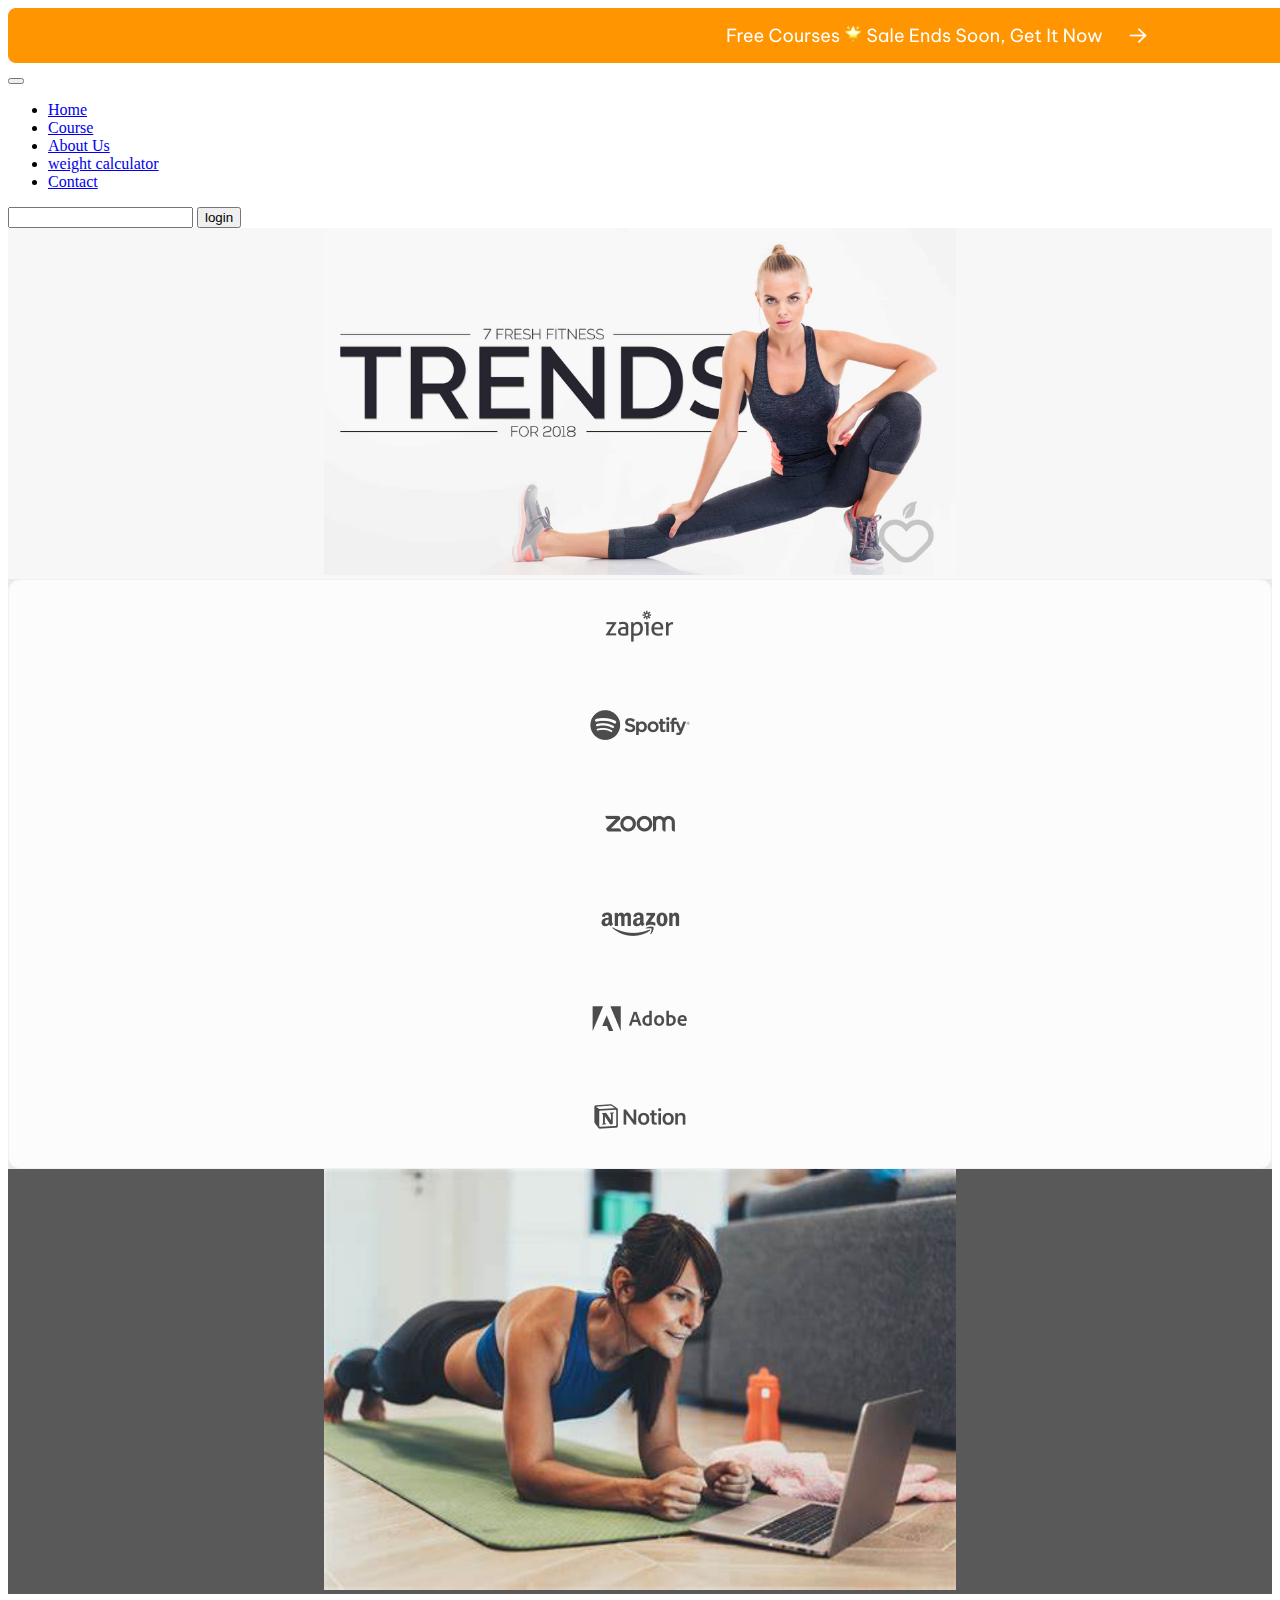
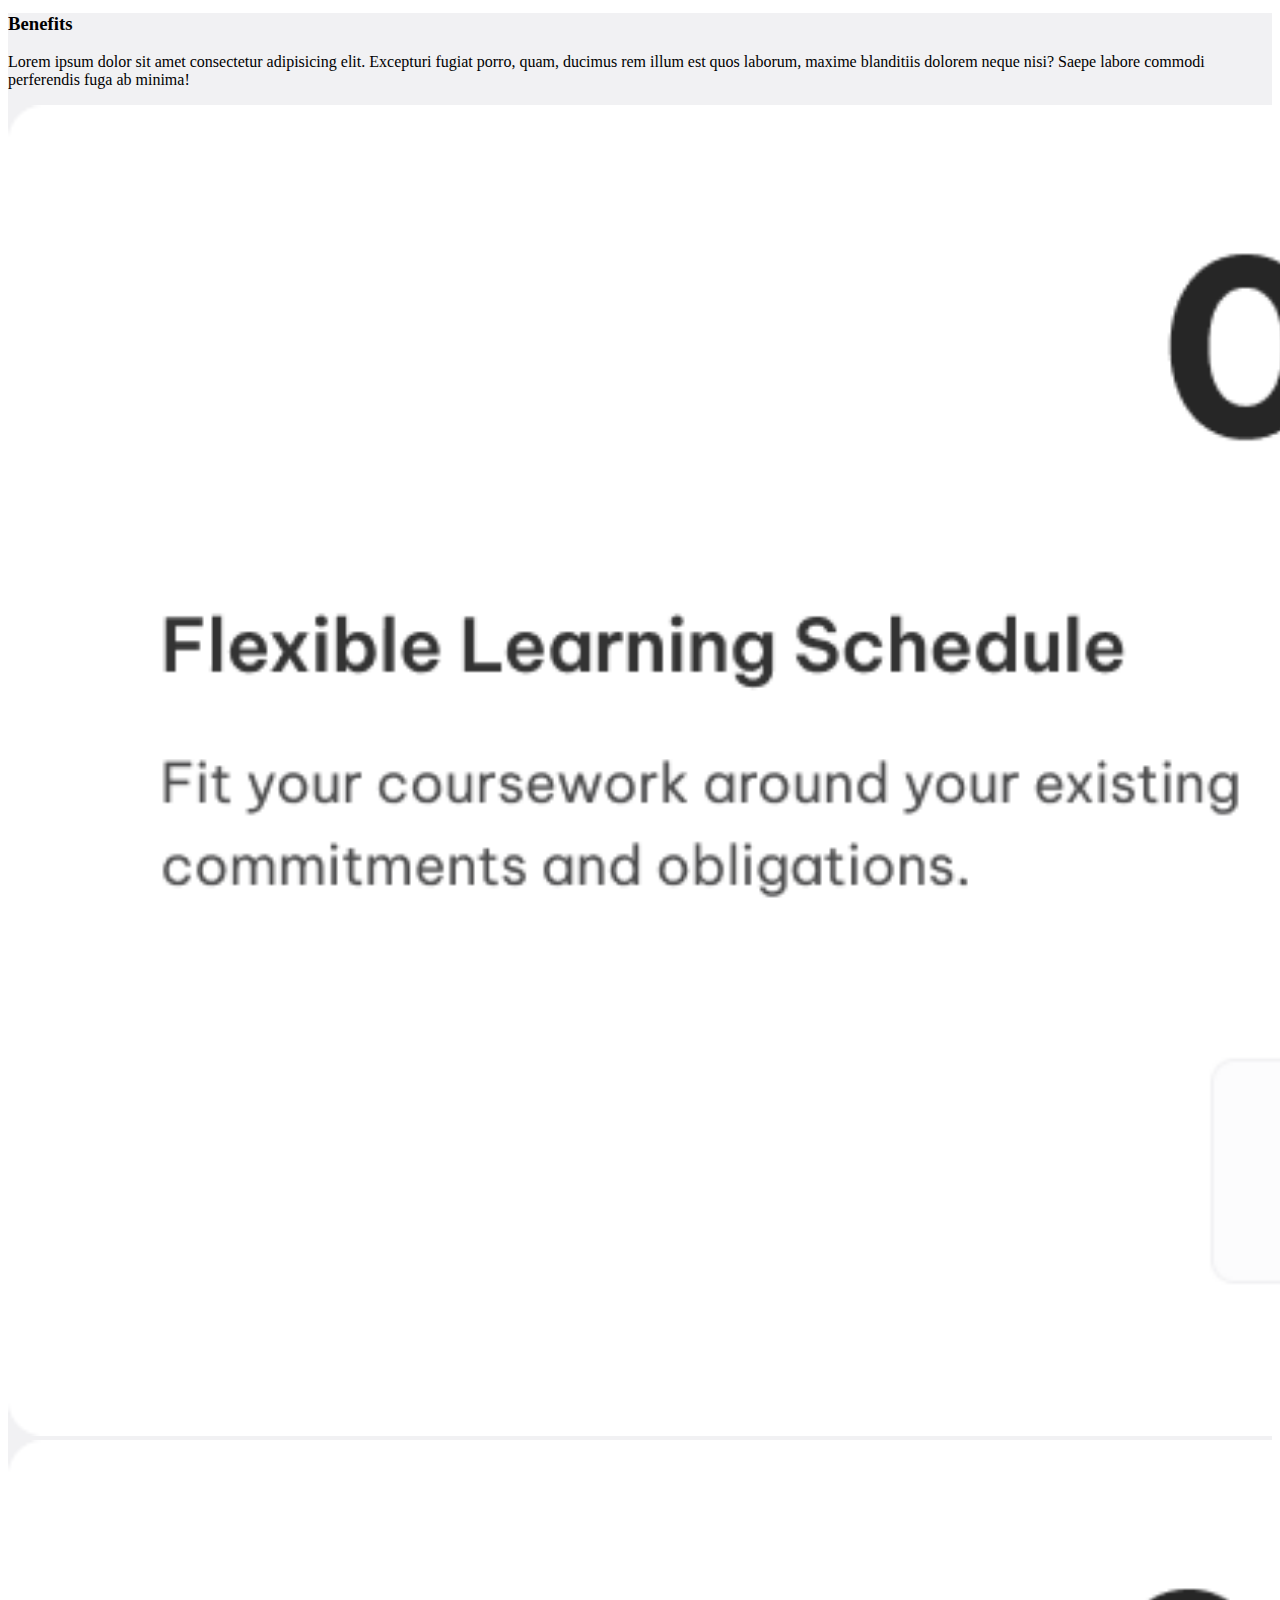
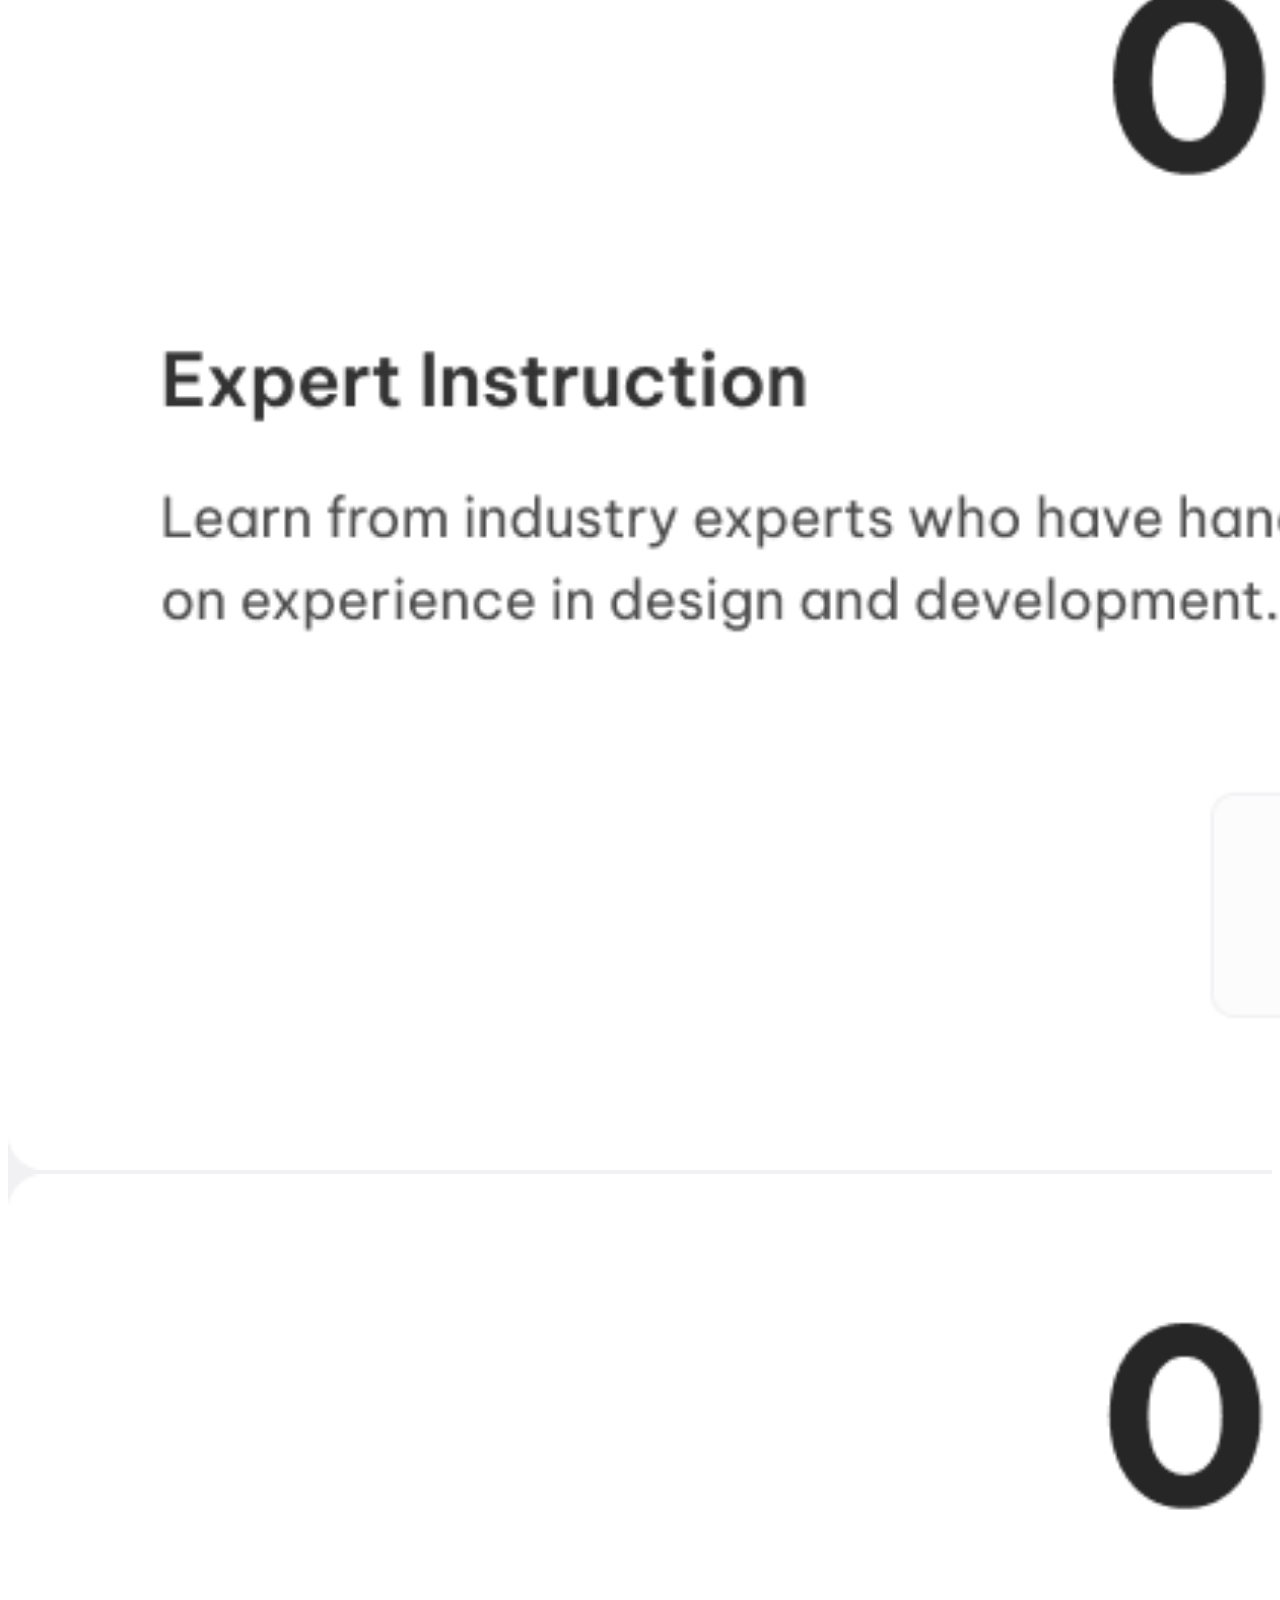
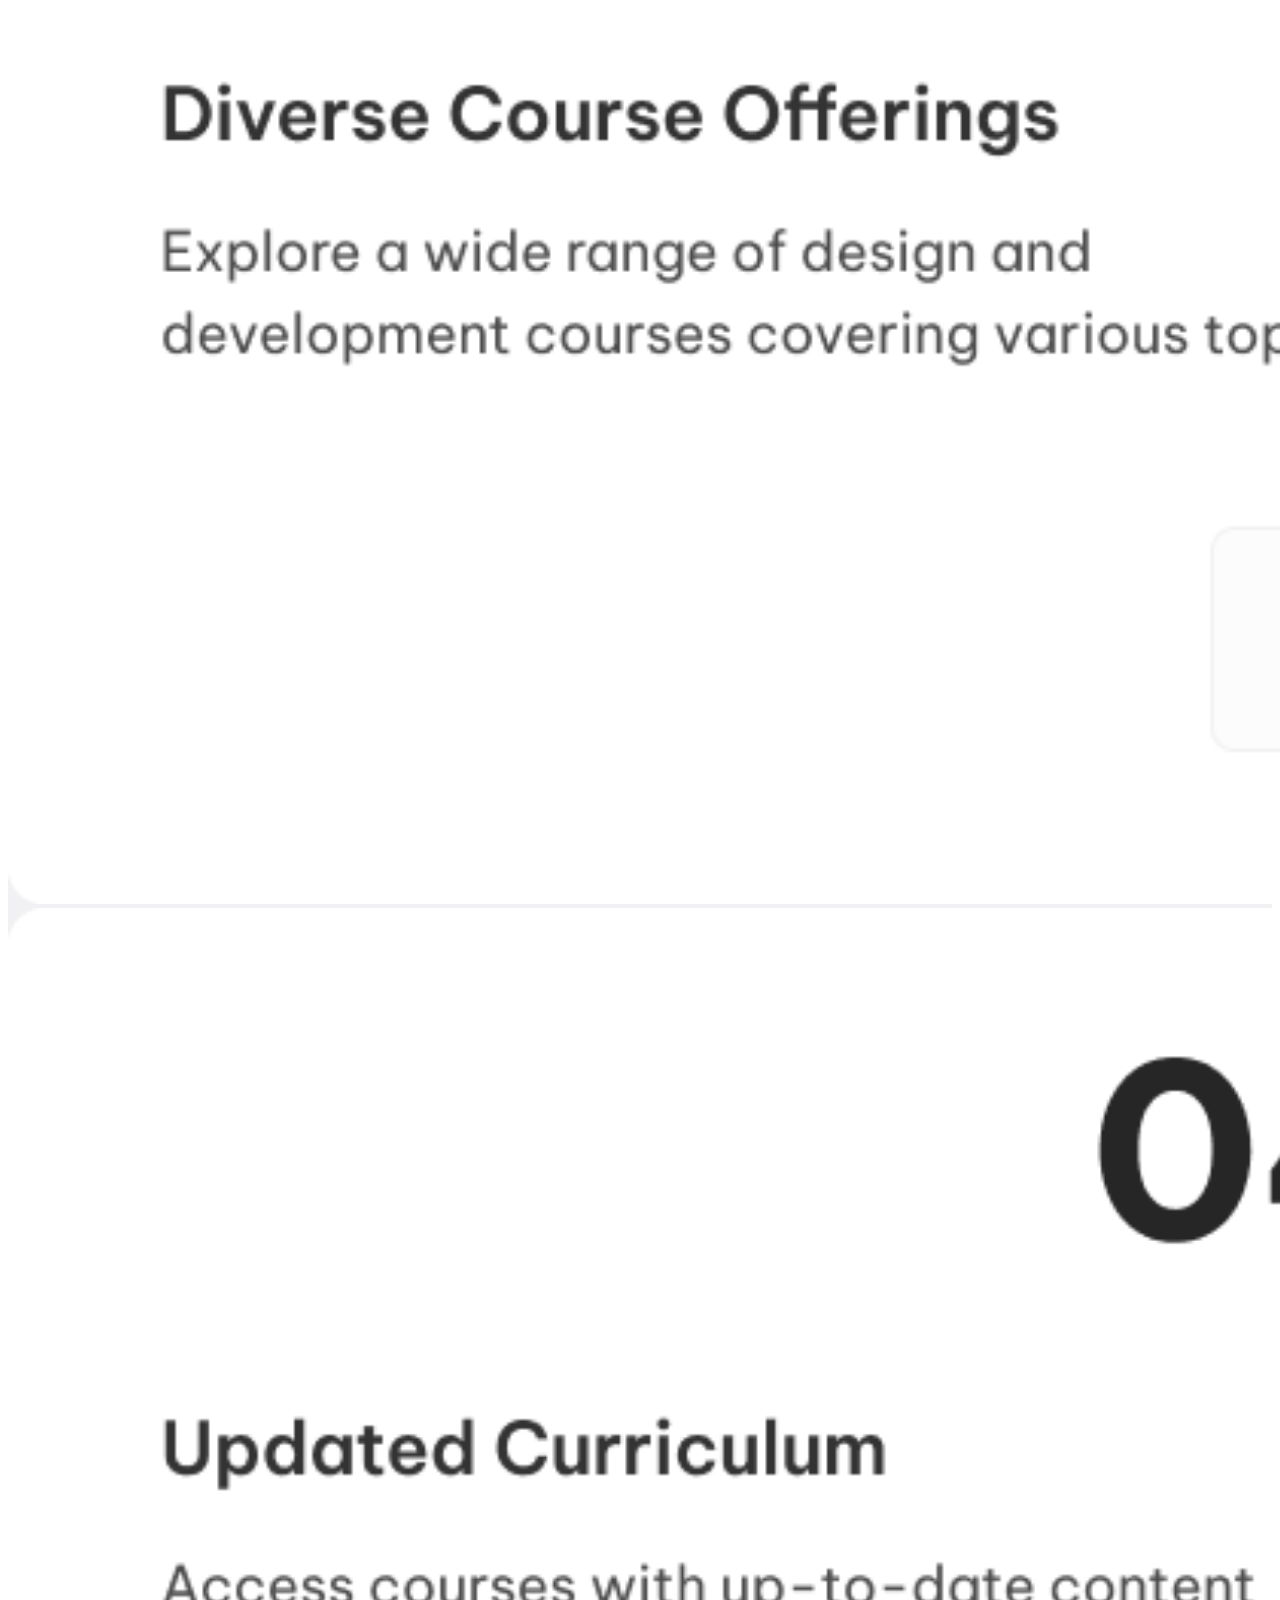
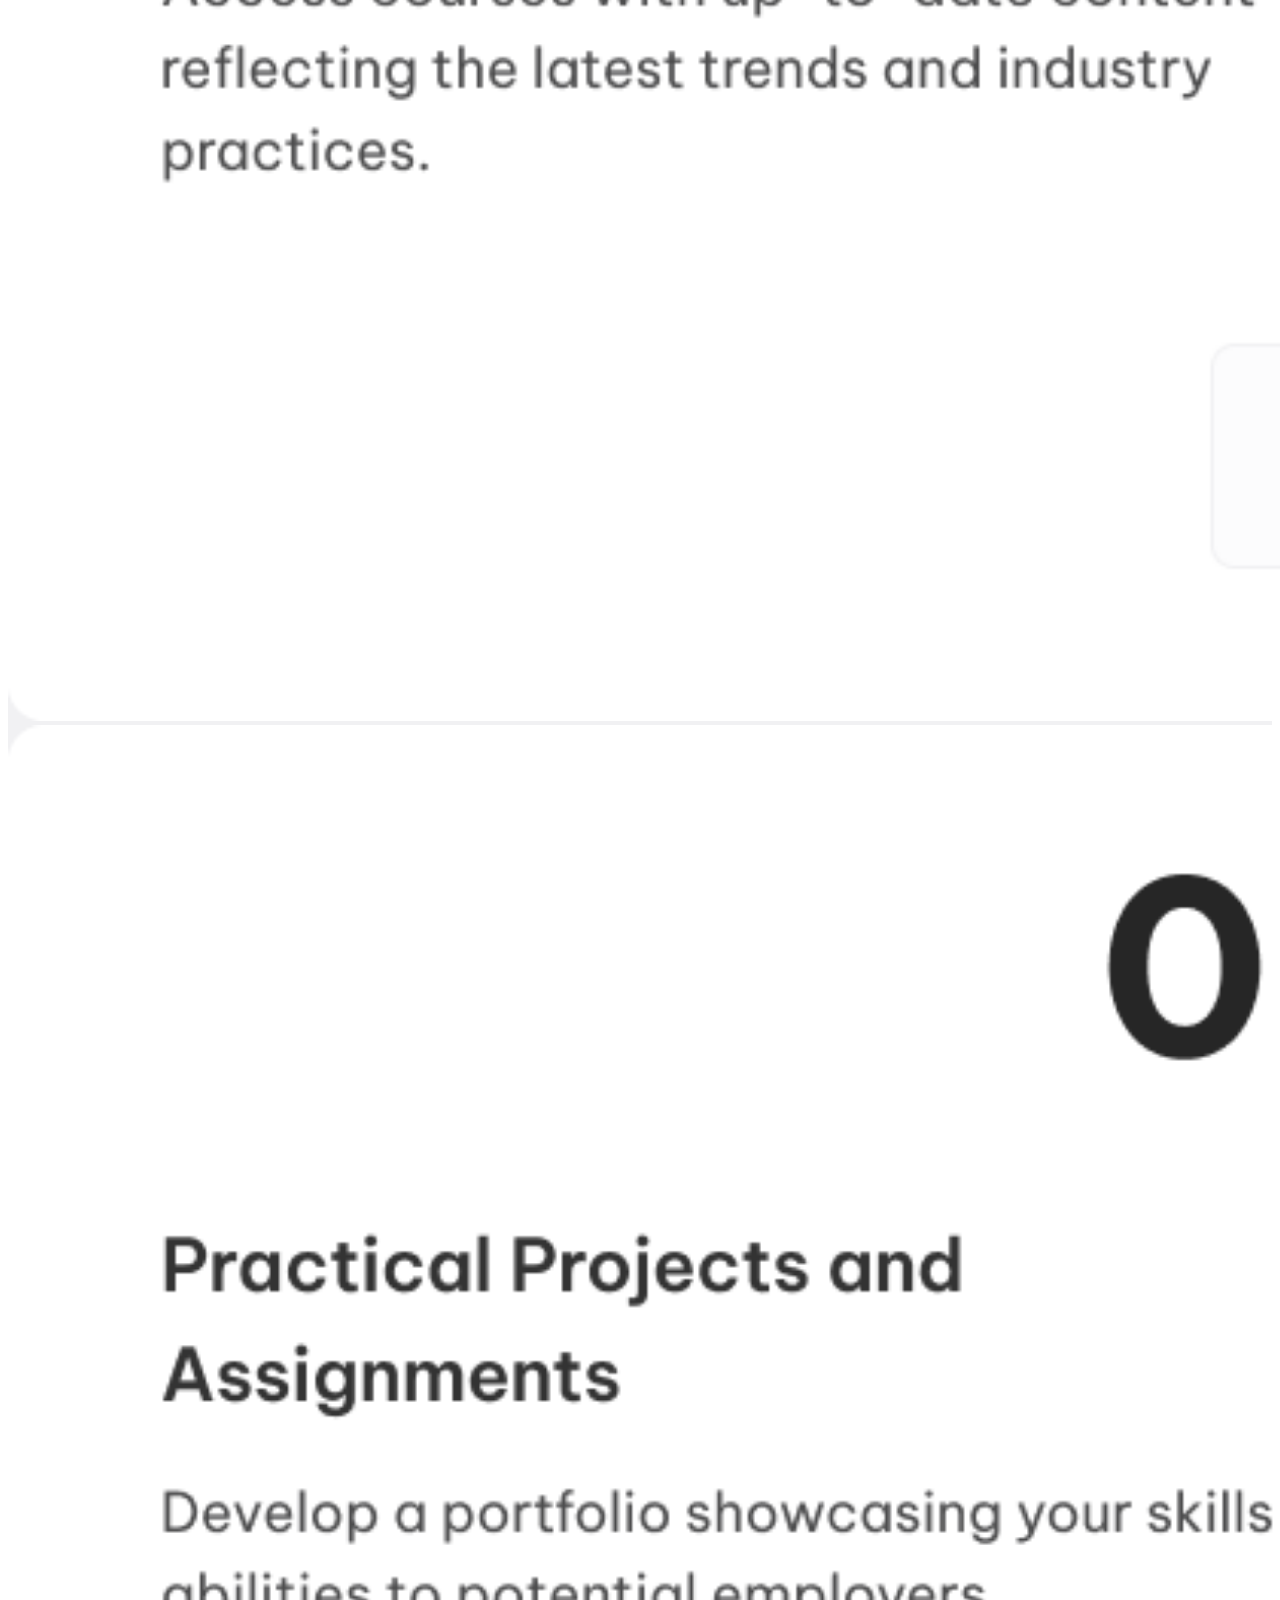
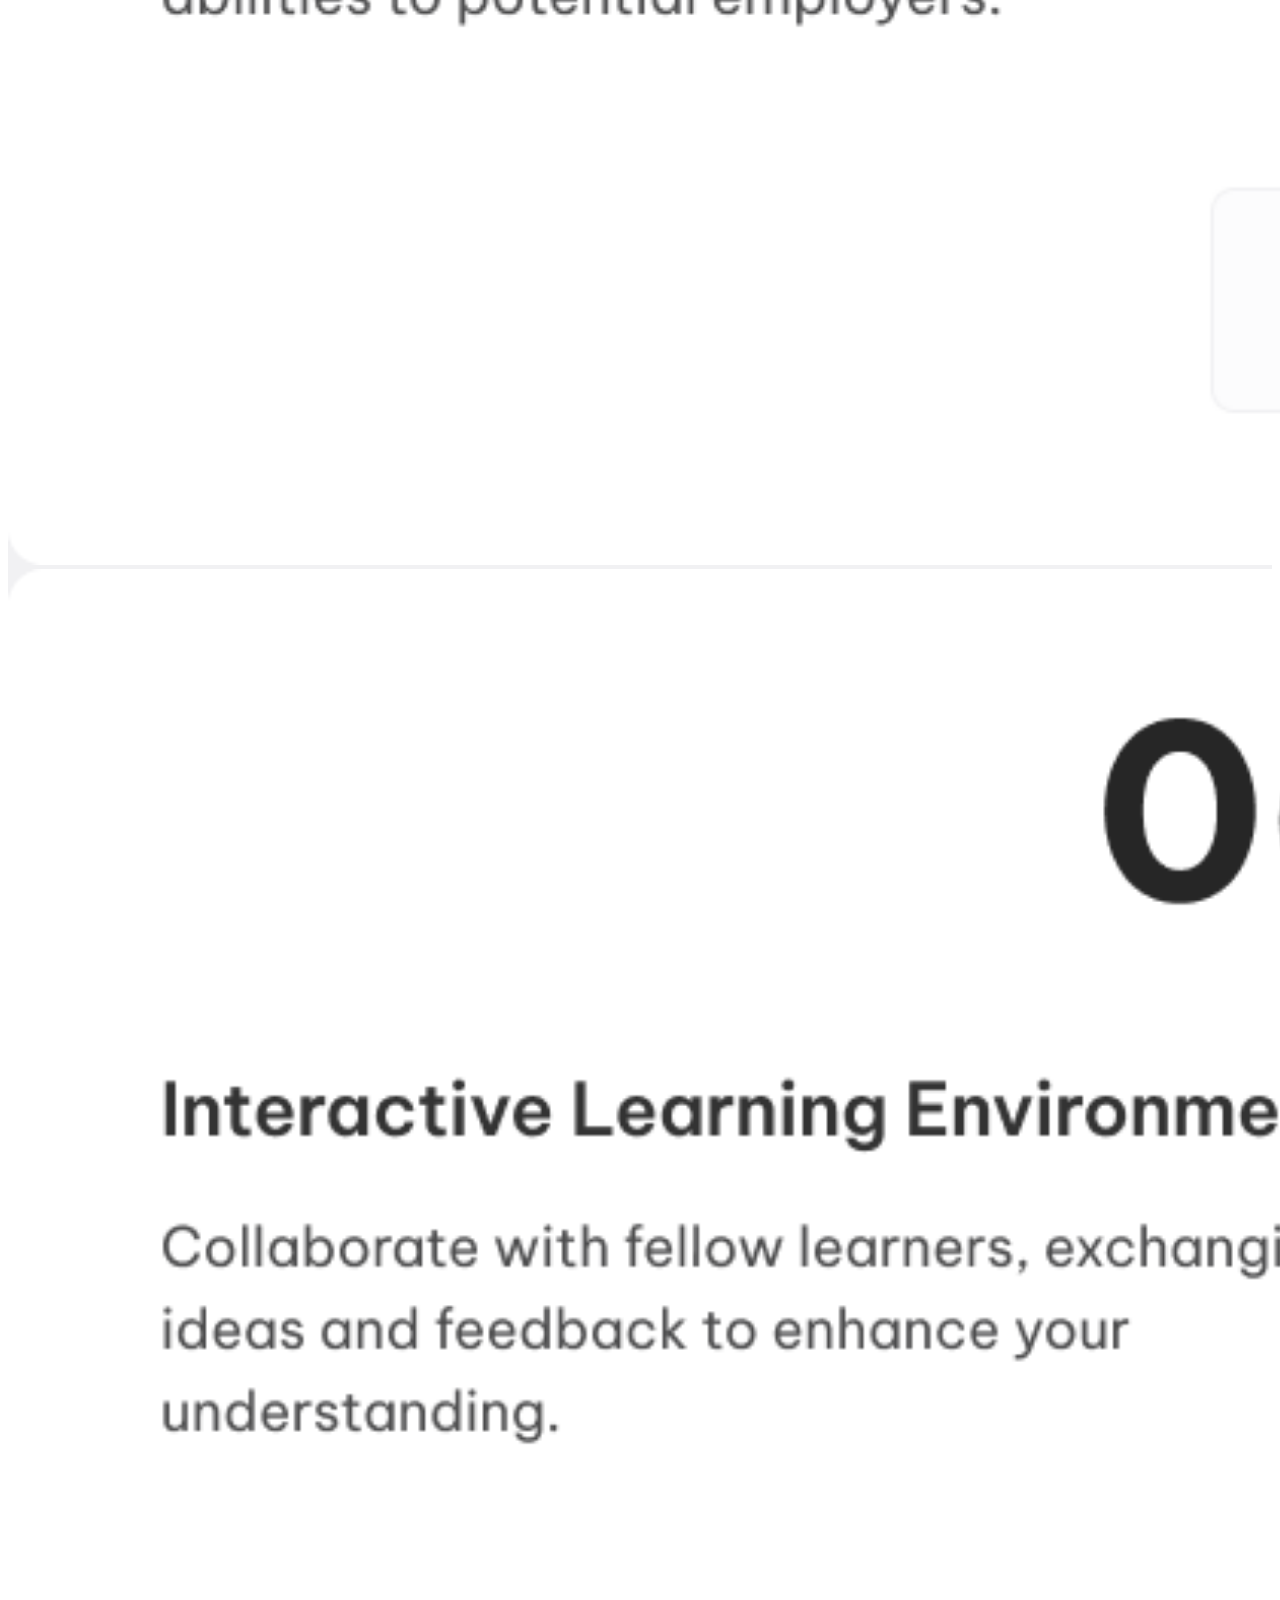
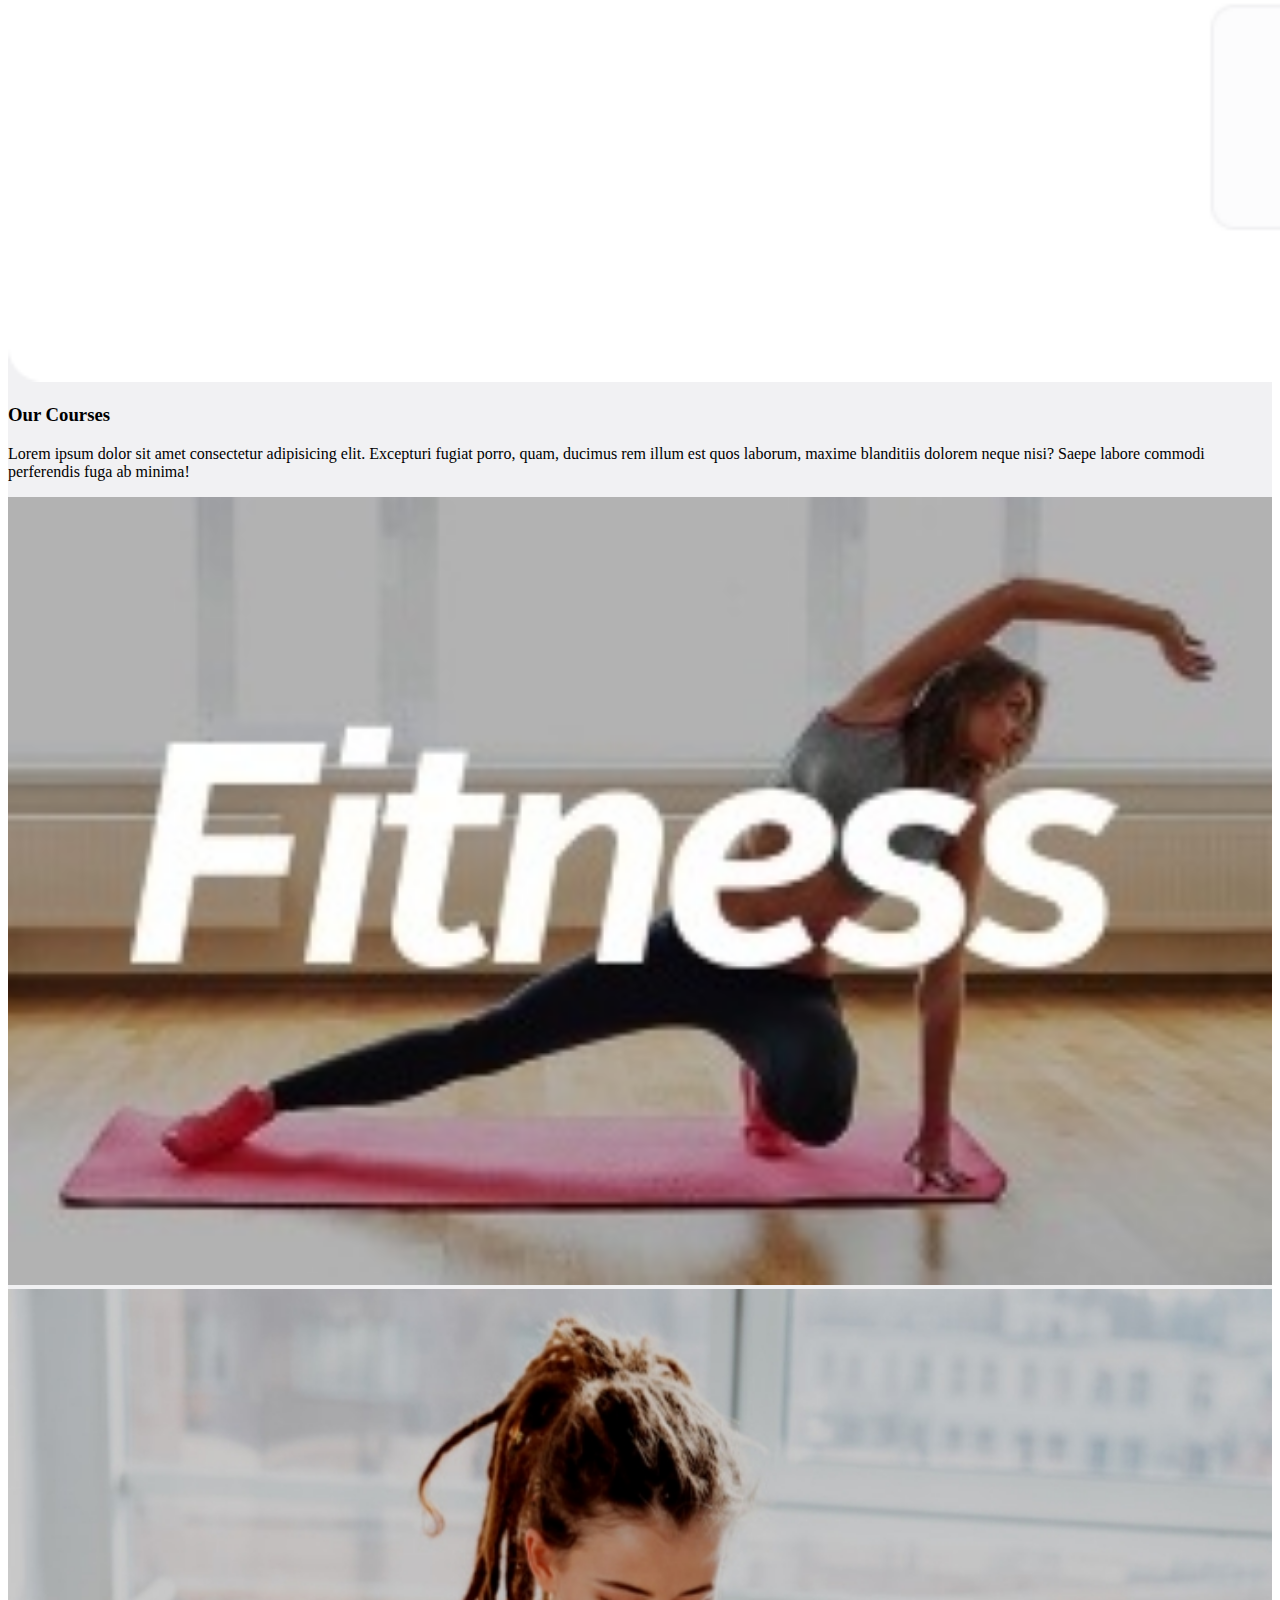
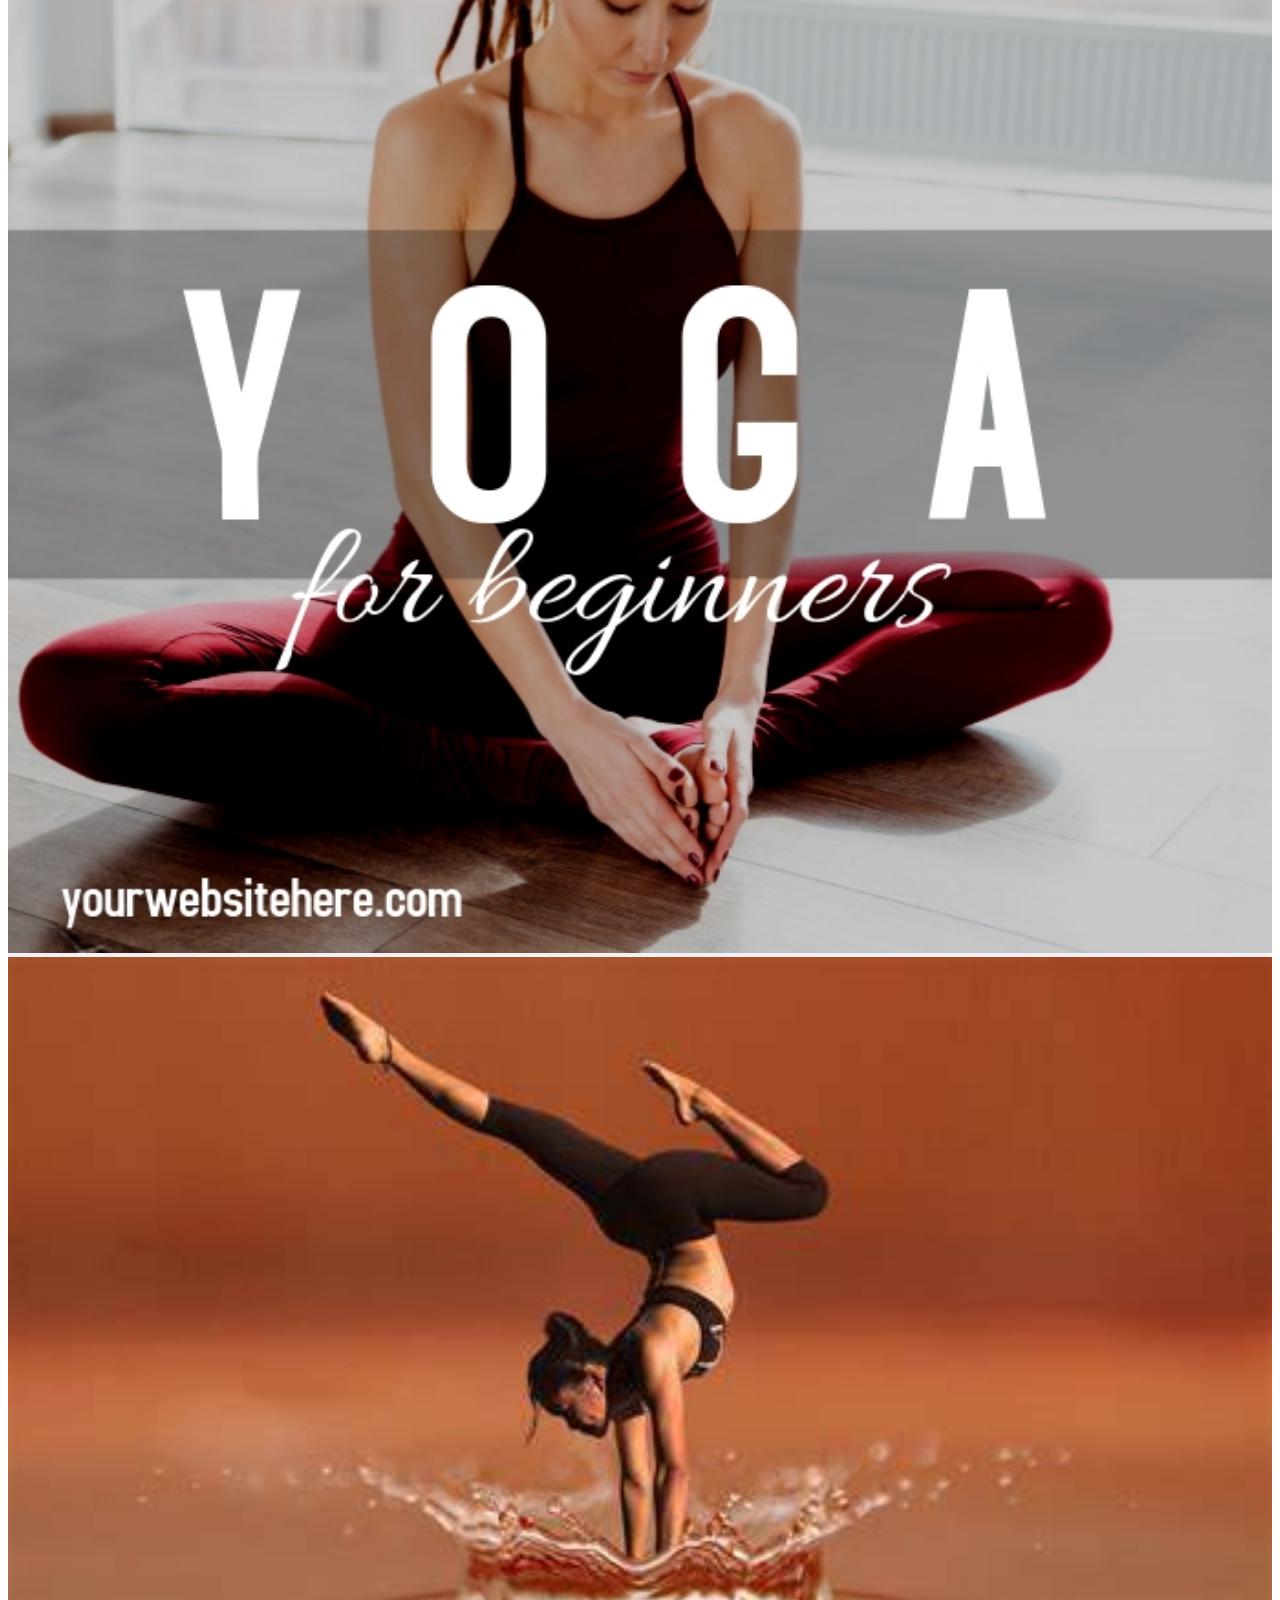
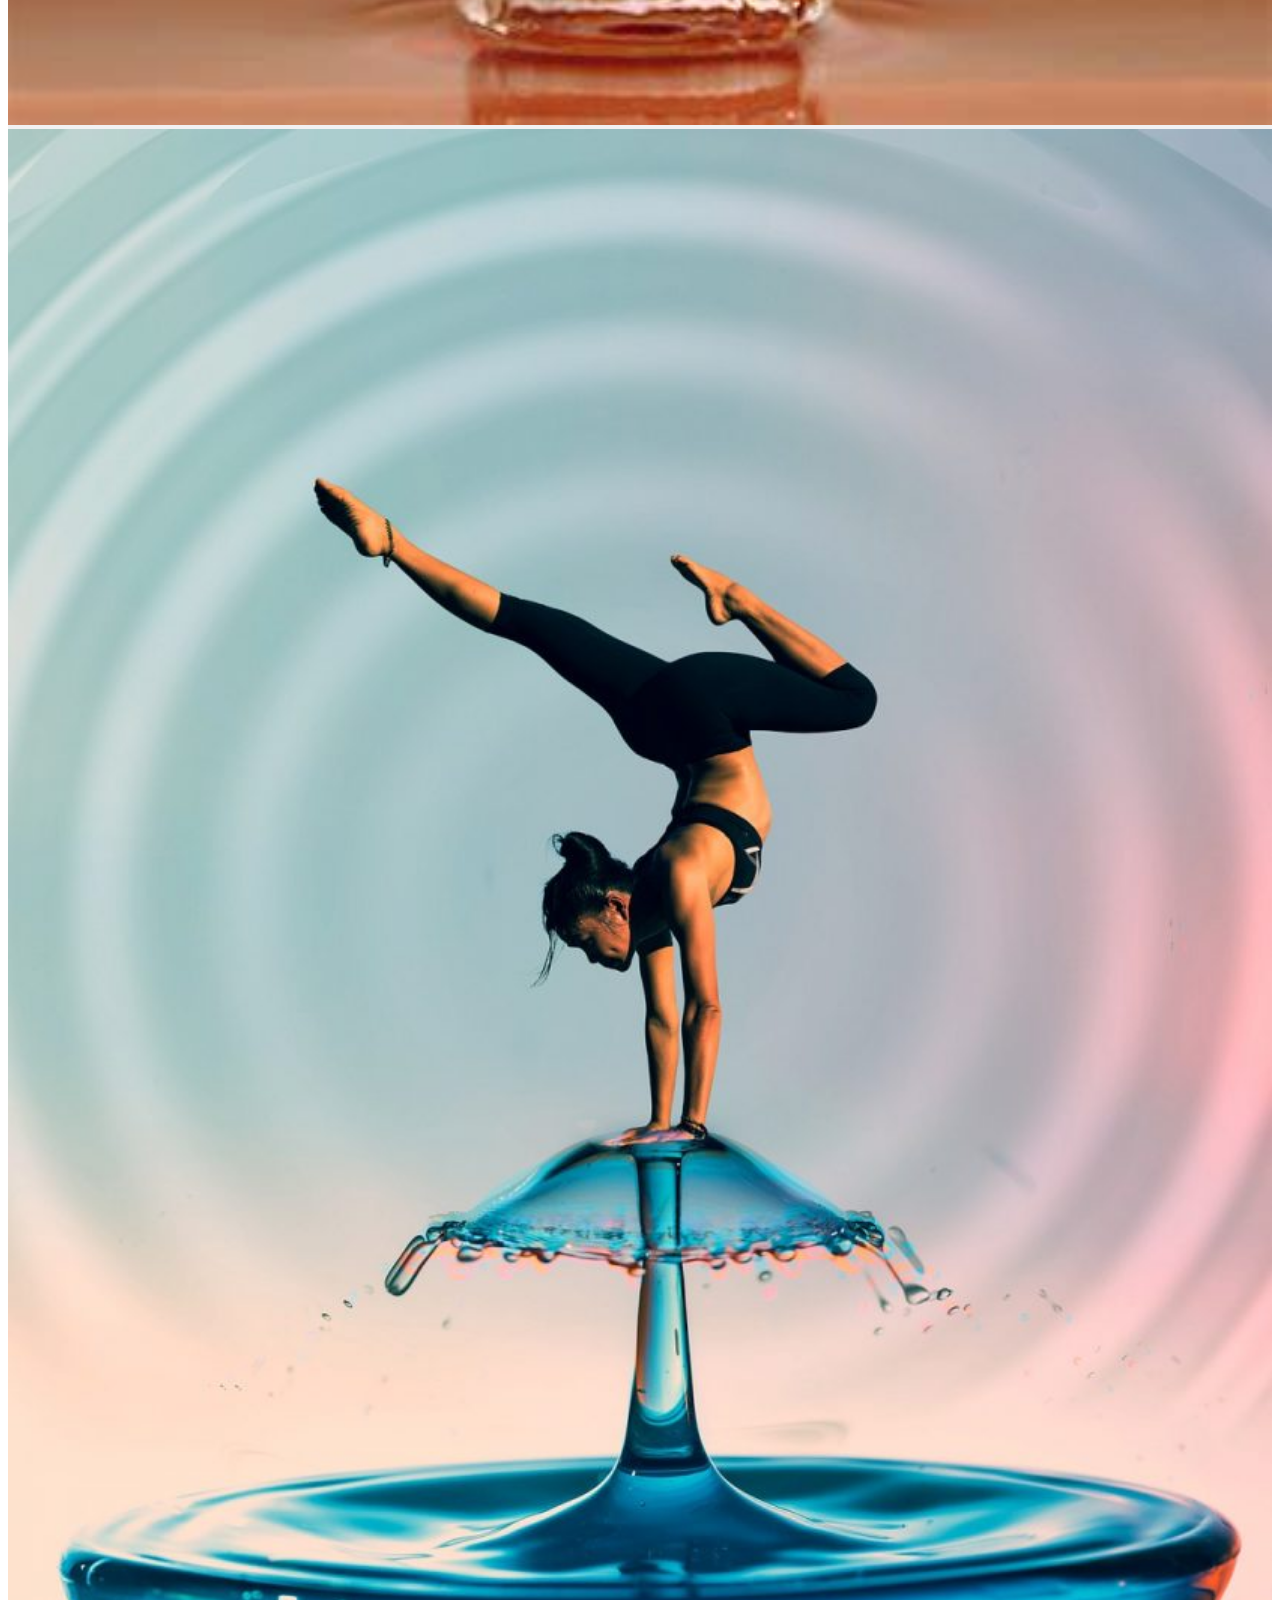
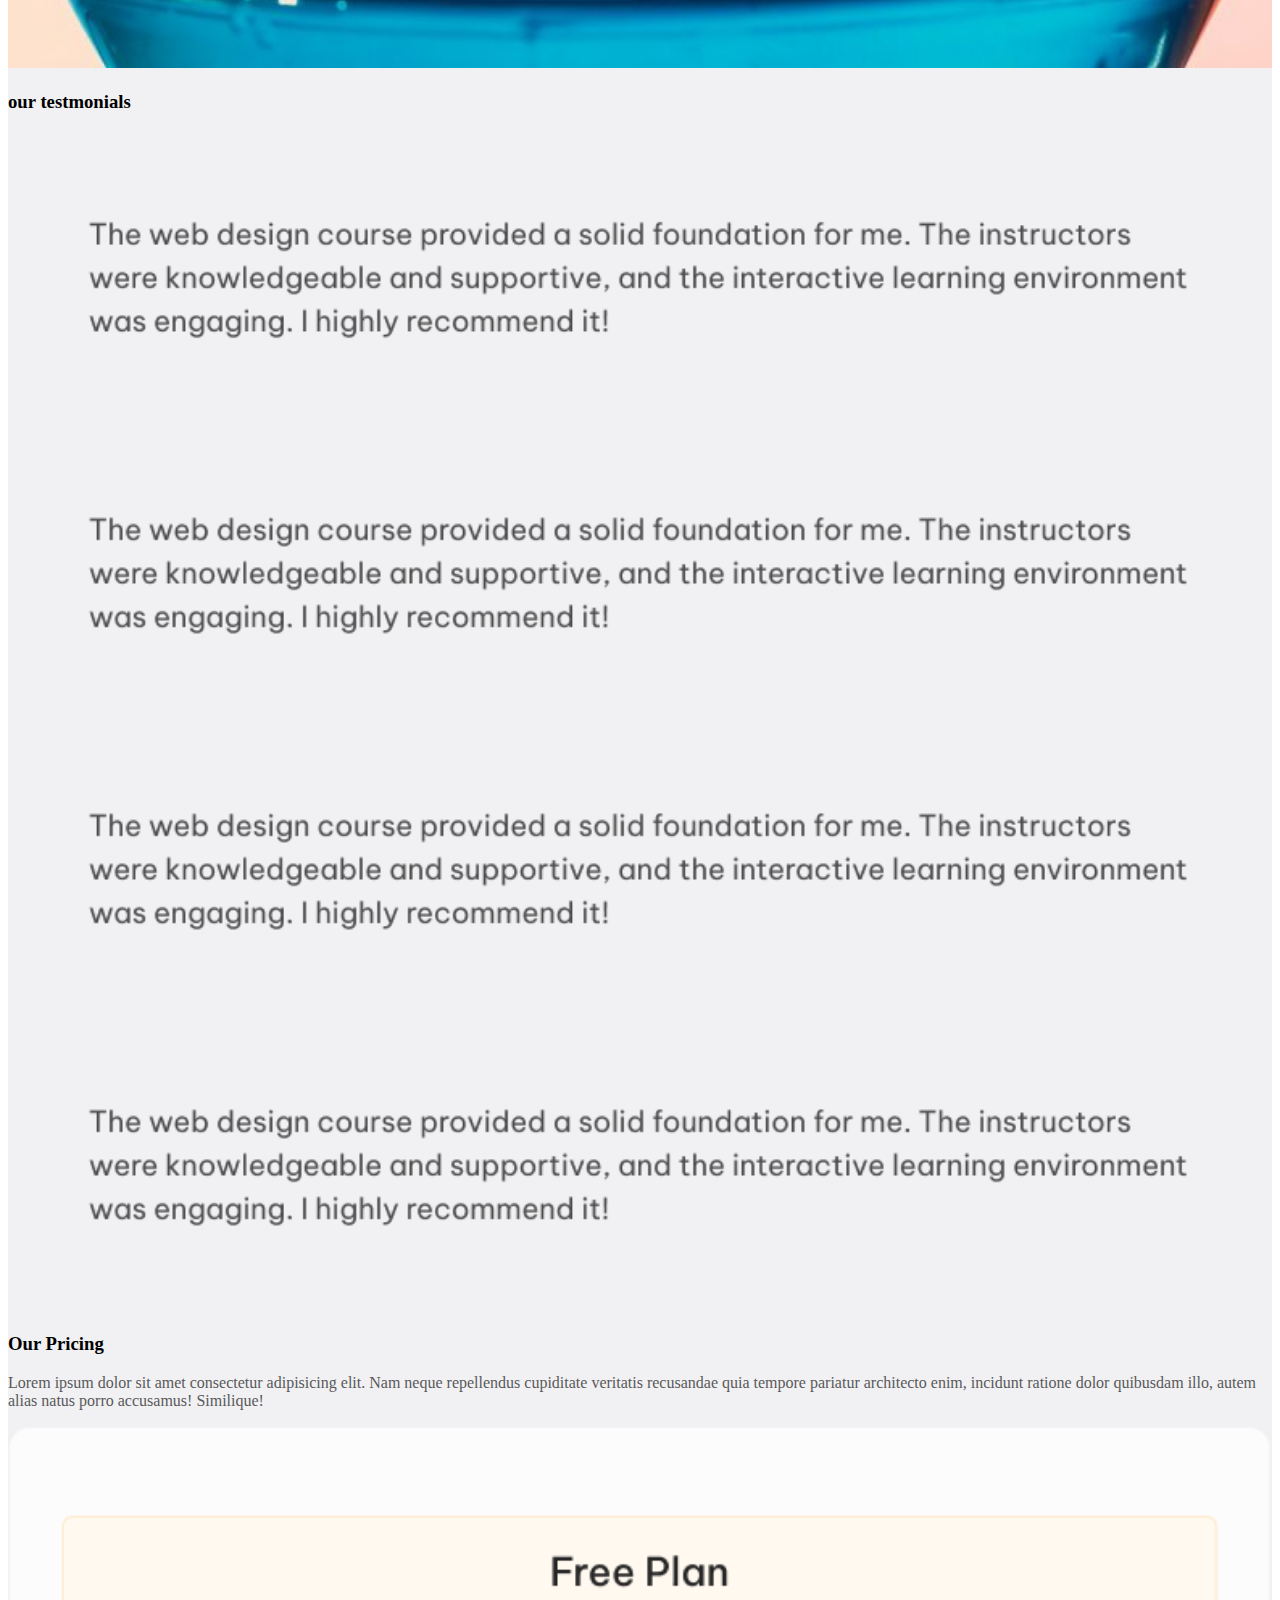
==== onlineclass.html @ 342c2a75 "inital commit" ====
<!DOCTYPE html>
<html lang="en">

<head>
  <meta charset="UTF-8">
  <meta name="viewport" content="width=device-width, initial-scale=1.0">
  <title>Document</title>
  <link rel="stylesheet" href="./onlineclass.css">
  <link href="https://cdn.jsdelivr.net/npm/bootstrap@5.3.2/dist/css/bootstrap.min.css" rel="stylesheet"
    integrity="sha384-T3c6CoIi6uLrA9TneNEoa7RxnatzjcDSCmG1MXxSR1GAsXEV/Dwwykc2MPK8M2HN" crossorigin="anonymous">
  <script src="https://cdn.jsdelivr.net/npm/bootstrap@5.3.2/dist/js/bootstrap.bundle.min.js"
    integrity="sha384-C6RzsynM9kWDrMNeT87bh95OGNyZPhcTNXj1NW7RuBCsyN/o0jlpcV8Qyq46cDfL"
    crossorigin="anonymous"></script>
  <link rel="stylesheet" href="https://cdnjs.cloudflare.com/ajax/libs/font-awesome/6.5.1/css/all.min.css"
    integrity="sha512-DTOQO9RWCH3ppGqcWaEA1BIZOC6xxalwEsw9c2QQeAIftl+Vegovlnee1c9QX4TctnWMn13TZye+giMm8e2LwA=="
    crossorigin="anonymous" referrerpolicy="no-referrer" />


</head>


  <div class="row">
    <img src="./gallery/gallery2/Top Banner.png" alt="">
  </div>
  <nav class="navbar navbar-expand-lg bg-body-tertiary ">
    <div class="container-fluid ">
      <a class="navbar-brand ms-5 " href="#"></a>
      <button class="navbar-toggler" type="button" data-bs-toggle="collapse" data-bs-target="#navbarSupportedContent"
        aria-controls="navbarSupportedContent" aria-expanded="false" aria-label="Toggle navigation">
        <span class="navbar-toggler-icon"></span>
      </button>
      <div class="collapse navbar-collapse" id="navbarSupportedContent">
        <ul class="navbar-nav me-auto  mb-lg-0">
          <li class="nav-item">
            <a class="nav-link active" aria-current="page" href="./onlineclass.html">Home</a>
          </li>
          <li class="nav-item">
            <a class="nav-link active" aria-current="page" href="./onlinecourse.html">Course</a>
          </li>
          <li class="nav-item">
            <a class="nav-link active" href="./onlineabout.html">About Us</a>
          </li>
          <li class="nav-item">
            <a class="nav-link active" href="./onlinecalculator.html">weight calculator</a>
          </li>
          <li class="nav-item">
            <a class="nav-link active" href="./onlinecontact.html">Contact</a>
          </li>
          <!-- <li class="nav-item dropdown">
                <a class="nav-link dropdown-toggle" href="#" role="button" data-bs-toggle="dropdown" aria-expanded="false">
                  
                </a>
                <ul class="dropdown-menu">
                  <li><a class="dropdown-item" href="#">Action</a></li>
                  <li><a class="dropdown-item" href="#">Another action</a></li>
                  <li><hr class="dropdown-divider"></li>
                  <li><a class="dropdown-item" href="#">Something else here</a></li>
                </ul>
              </li> 
               <li class="nav-item">
                <a class="nav-link disabled" aria-disabled="true"></a>
              </li> -->
        </ul>
        <form class="d-flex" role="search">
          <input class="form-control me-2" type="search" placeholder="" aria-label="Search">
          <button class="btn btn-outline-success" type="submit">login</button>
        </form>
      </div>
    </div>
  </nav>
  <div class="row row1">
    <div class="col-lg-12 cc mt-5">
      <img class="pic1" src="./gallery/gallery2/Trends-Image-Design-1.jpg" alt="">

    </div>
  </div>
  <div class="container a1">
    <div class="row row2 mt-2">
      <div class="col-lg-2">
        <img src="./gallery/gallery2/Card.png" alt="">
      </div>
      <div class="col-lg-2">
        <img src="./gallery/gallery2/Card (1).png" alt="">
      </div>
      <div class="col-lg-2">
        <img src="./gallery/gallery2/Card (2).png" alt="">
      </div>
      <div class="col-lg-2">
        <img src="./gallery/gallery2/Card (3).png" alt="">
      </div>
      <div class="col-lg-2">
        <img src="./gallery/gallery2/Card (4).png" alt="">
      </div>
      <div class="col-lg-2">
        <img src="./gallery/gallery2/Card (5).png" alt="">
      </div>
    </div>
  </div>
  <!-- <div class="container a3"> -->
    <div class="row row3">
      <div class="col-lg-12 ct mt-3">
        <img class="pic1" src="./gallery/gallery2/OIP.jpg" alt="">
  
      </div>
    </div>
  <!-- </div> -->
  <div class="container a2">
    
    <div class="row row4">
      <h3>Benefits</h3>
      <p>Lorem ipsum dolor sit amet consectetur adipisicing elit. Excepturi fugiat porro, quam, ducimus rem illum est
        quos
        laborum, maxime blanditiis dolorem neque nisi? Saepe labore commodi perferendis fuga ab minima!</p>
    </div>
    <div class="row row5 mt-3">
      <div class="col-lg-3">
        <img class="phto" src="./gallery/gallery2/Card (6).png" alt="">
      </div>
      <div class="col-lg-1"></div>
      <div class="col-lg-3">
        <img class="phto" src="./gallery/gallery2/Card (7).png" alt="">
      </div>
      <div class="col-lg-1"></div>

      <div class="col-lg-3">
        <img class="phto" src="./gallery/gallery2/Card (8).png" alt="">
      </div>
    </div>
    <div class="row row5 mt-3">
      <div class="col-lg-3">
        <img class="phto" src="./gallery/gallery2/Card (9).png" alt="">
      </div>
      <div class="col-lg-1"></div>
      <div class="col-lg-3">
        <img class="phto" src="./gallery/gallery2/Card (10).png" alt="">
      </div>
      <div class="col-lg-1"></div>

      <div class="col-lg-3">
        <img class="phto" src="./gallery/gallery2/Card (11).png" alt="">
      </div>
    </div>
    <div class="row row4 mt-2">
      <h3>Our Courses</h3>
      <p>Lorem ipsum dolor sit amet consectetur adipisicing elit. Excepturi fugiat porro, quam, ducimus rem illum est
        quos
        laborum, maxime blanditiis dolorem neque nisi? Saepe labore commodi perferendis fuga ab minima!</p>
    </div>
    <div class="row row6">
      <div class="col-lg-5">
        <img class="phto2" src="./gallery/gallery2/fitness-menu-1.jpg" alt="">
      </div>
      <div class="col-lg-1"></div>
      <div class="col-lg-5">
        <img class="phto2" src="./gallery/gallery2/yoga-instagram-post-design-template-531a0e17b4c8693db3ca44c0dac41453_screen.jpg" alt="">
      </div>
    </div>
    <div class="row row6 mt-2">
      <div class="col-lg-5">
        <img class="phto2" src="./gallery/gallery2/OIP (1).jpg" alt="">
      </div>
      <div class="col-lg-1"></div>
      <div class="col-lg-5">
        <img class="phto2" src="./gallery/gallery2/R.jpg" alt="">
      </div>
    </div>
    <div class="row row7 mt-1">
      <h3>our testmonials</h3>
      <div class="col-lg-5">
        <img class="phto2" src="./gallery/gallery2/Container (2).png" alt="">
      </div>
      <div class="col-lg-1"></div>
      <div class="col-lg-5">
        <img class="phto2" src="./gallery/gallery2/Container (2).png" alt="">

      </div>
    </div>
    <div class="row row7 mt-1">
      <!-- <h3>our testmonials</h3> -->
      <div class="col-lg-5">
        <img class="phto2" src="./gallery/gallery2/Container (2).png" alt="">
      </div>
      <div class="col-lg-1"></div>
      <div class="col-lg-5">
        <img class="phto2" src="./gallery/gallery2/Container (2).png" alt="">

      </div>
    </div>
    <div class="row row8 mt-2">
      <h3>Our Pricing</h3>
      <p class="p1">Lorem ipsum dolor sit amet consectetur adipisicing elit. Nam neque repellendus cupiditate veritatis recusandae
        quia tempore pariatur architecto enim, incidunt ratione dolor quibusdam illo, autem alias natus porro accusamus!
        Similique!</p>
        <div class="col-lg-5 ">
          <img class="phto2" src="./gallery/gallery2/Card (18).png" alt="">
        </div>
        <div  class="col-lg-5">
          <img class="phto2" src="./gallery/gallery2/Card (19).png" alt="">

        </div>
        <div class="row row9">

        </div>
    </div>
    <div class="row row16 mt-5">
      <div class="col-lg-6">
        <h5><b>subscribe our newsletter</b></h5>
      <p class="ft1">Pellentesque eu nibh eget mauris congue mattis mattis nec tellus. Phasellus imperdiet elit eu magna Phasellus imperdiet elit eu magna.</p>
      </div>
      <div class="col-lg-4 mt-3">
        <form class="d-flex ms-auto" role="search">
          <input class="form-control" type="search" placeholder="your email address" aria-label="Search">
          <button class="btn btn-success" type="submit">Subscribe</button>
        </form>
        </div>
        <div class="col-lg-2 mt-3">
          <i class="fa-brands fa-instagram fa-2xl"></i>
                  <i class="fa-brands fa-facebook fa-xl"></i>
                  <i class="fa-brands fa-linkedin fa-xl"></i>
                  <i class="fa-brands fa-twitter fa-xl"></i>
        </div>
      </div>
     
      
  </div>
  <div class="container hh">
    <div class="row row17 mt-3 ms-5 " >
      <!-- <div class="col-lg-4 mt-3">
        <img class="pp" src="./gallery/gallery2/Company.png" alt="">
      </div> -->
      <div class="col-lg-2 text-black mt-3 ms-5 ">
        <h3 class="jud1 fs-5 ">My Account</h3>
        <p>My account</p>
        <p>order history </p>
        <p>shopping cart</p>
        <p>wishlist</p>
  
      </div>
      <div class="col-lg-2 text-black mt-3 ms-5">
        <h3 class="jud1 fs-5">Helps</h3>
        <p>Contacts</p>
        <p>Faqs </p>
        <p>Terms and Condition</p>
        <p>Privacy and Policy</p>
      </div>
      <div class="col-lg-2 text-black mt-3 ms-5">
        <h3 class="jud1 fs-5">proxy</h3>
        <p>About</p>
        <p>shop </p>
        <p>Product</p>
        <p>Track Order</p>
      </div>
      <div class="col-lg-2 text-black mt-3 ms-5">
        <h3 class="jud1 fs-5">Catogories</h3>
        <p>Fruits And vegetables</p>
        <p>fish and meta </p>
        <p>bread and bakery</p>
        <p>beauty and health</p>
      </div>
    </div>
  </div>
  </body>

</html>
---- onlineclass.css ----
.pic1{
    width:50%;
}
.cc{
    text-align: center;
}
.row1{
    background: var(--White-97, #F7F7F8);
}
.a1{
    background: var(--White-97, #eaeaee);

}
.row2{
    /* background-color: #F7F7F8; */
    text-align: center;
    border-radius: 12px;
border: 1px solid var(--White-95, #F1F1F3);
background: var(--White-99, #FCFCFD);
}
.a2{
    background-color: #F1F1F3;
}
.phto{
  width: 125%;
}
.phto2{
    width: 100%;
}
.p1{
    color: #59595A;
}
.row17{
    background-color: white;
}
.hh{
    background-color: white;
}
.ct{
    text-align: center;
}
.row3{
    /* color: #3c3c3c; */
    background-color: #59595A;

}
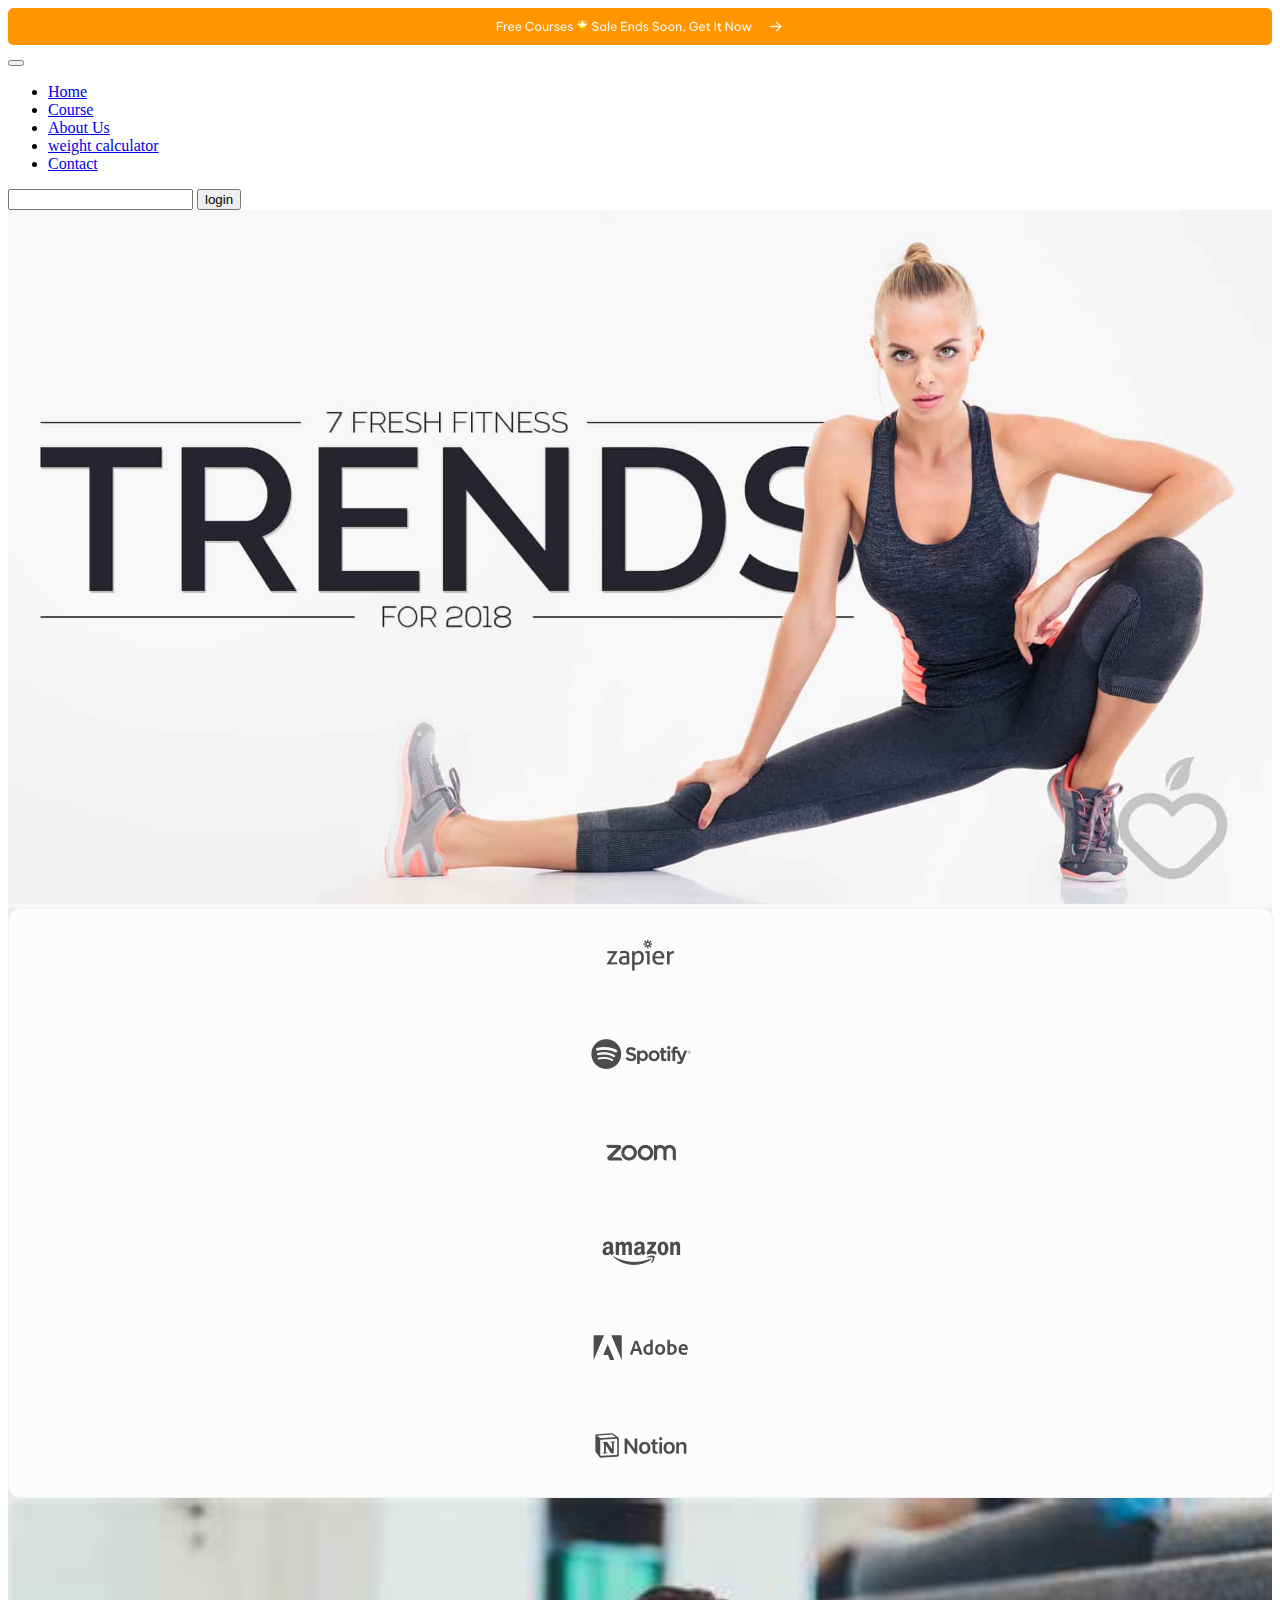
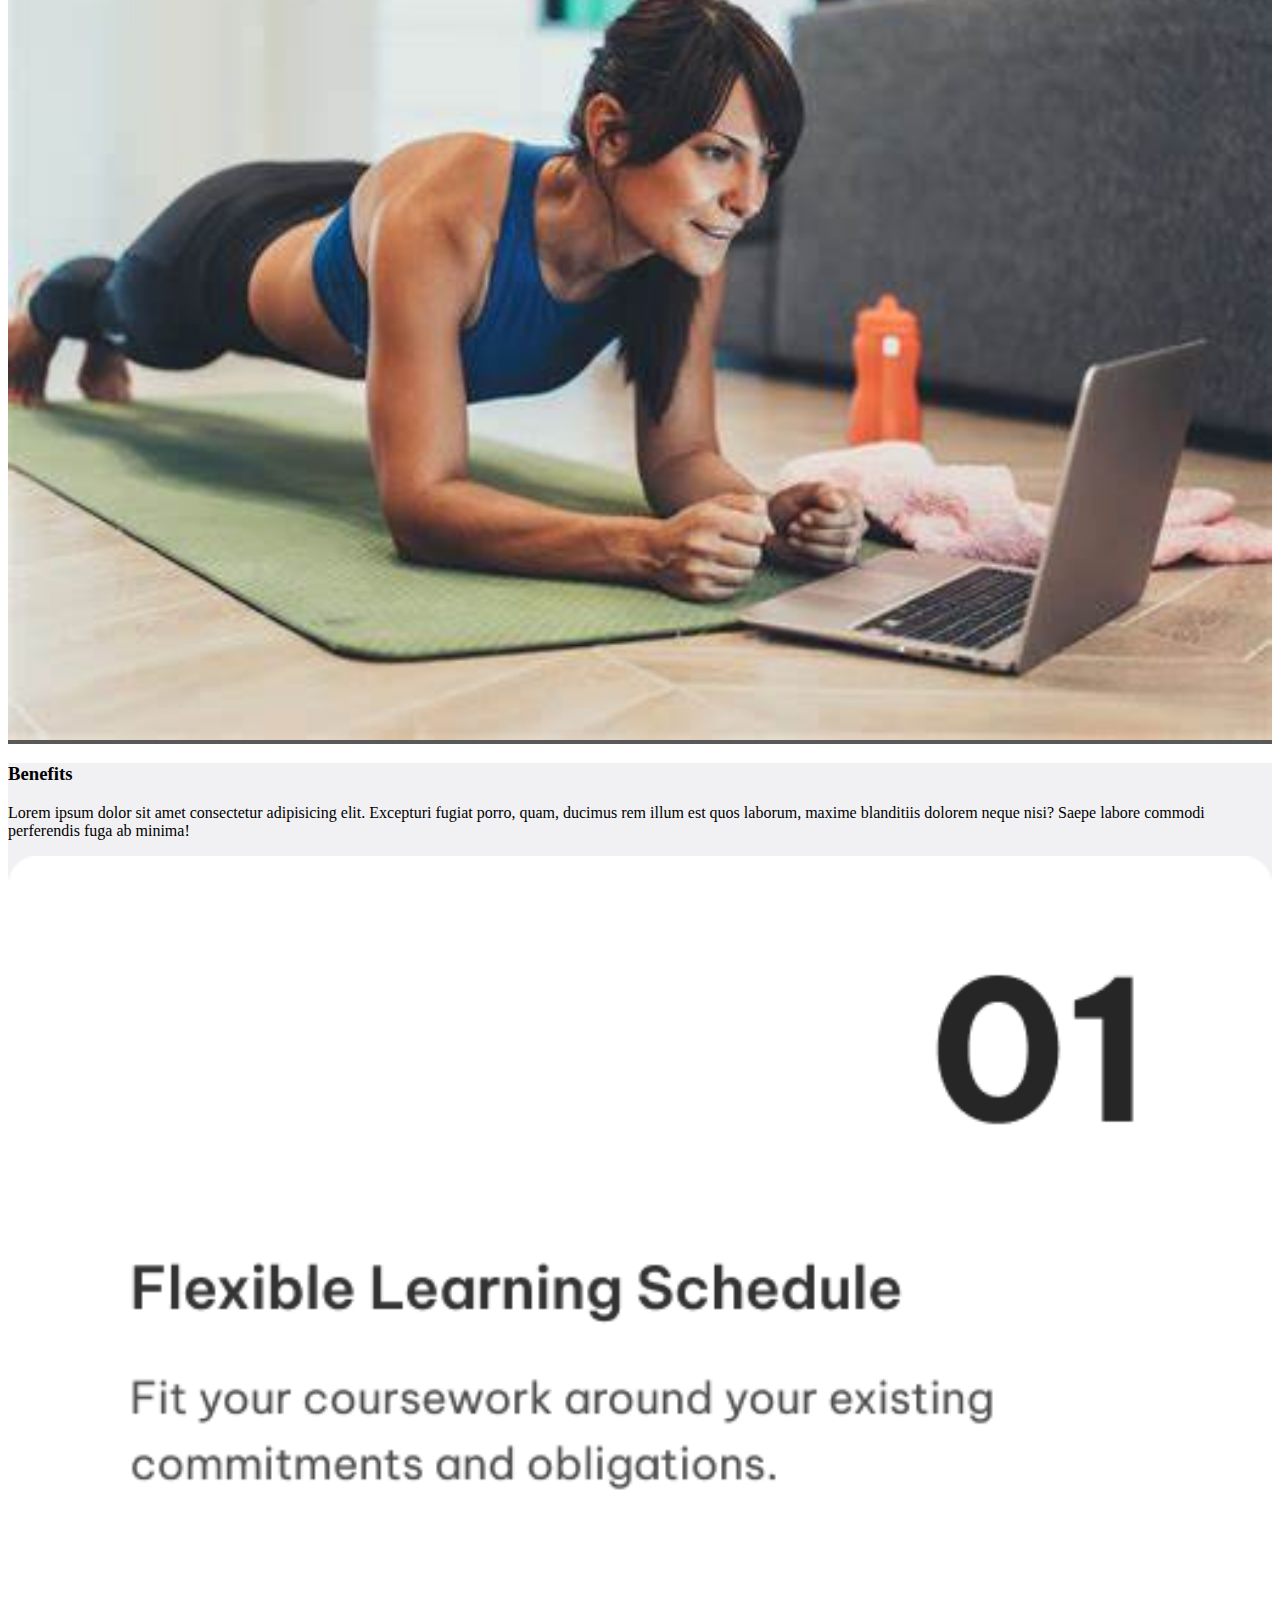
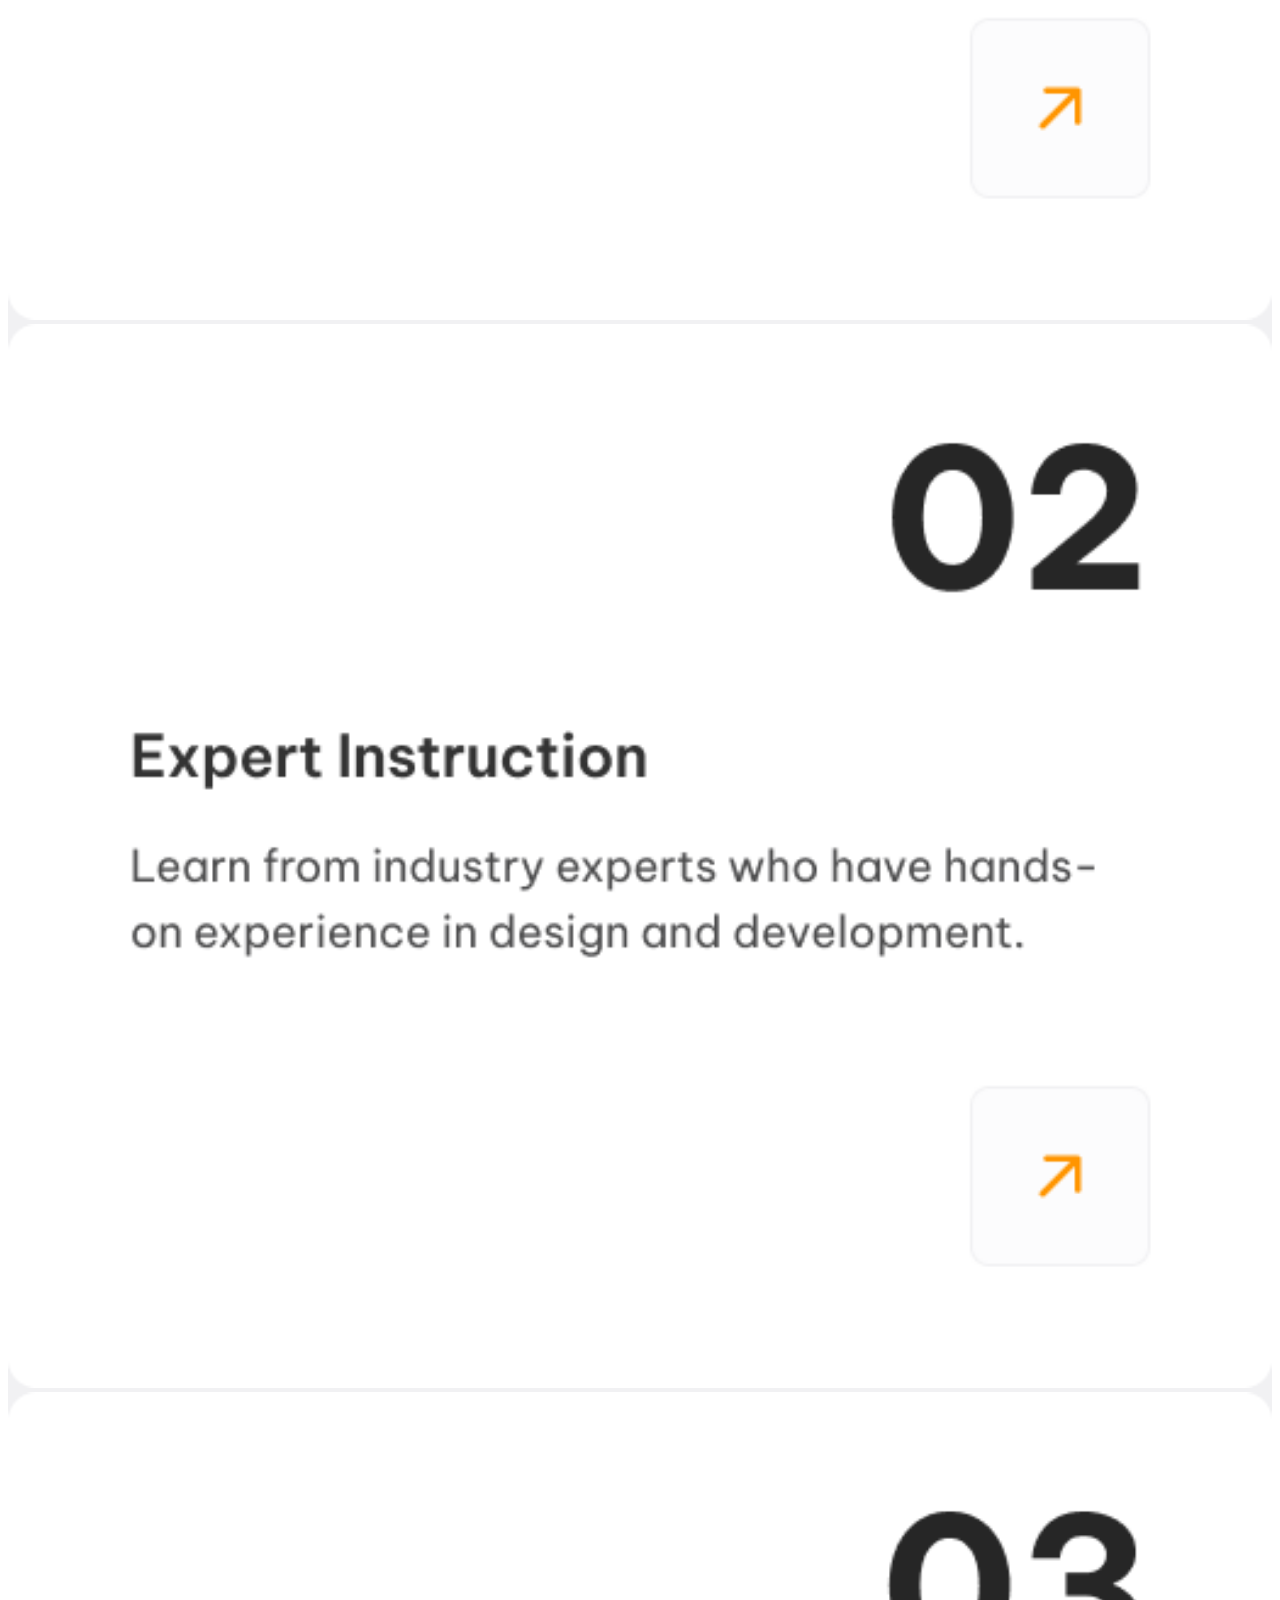
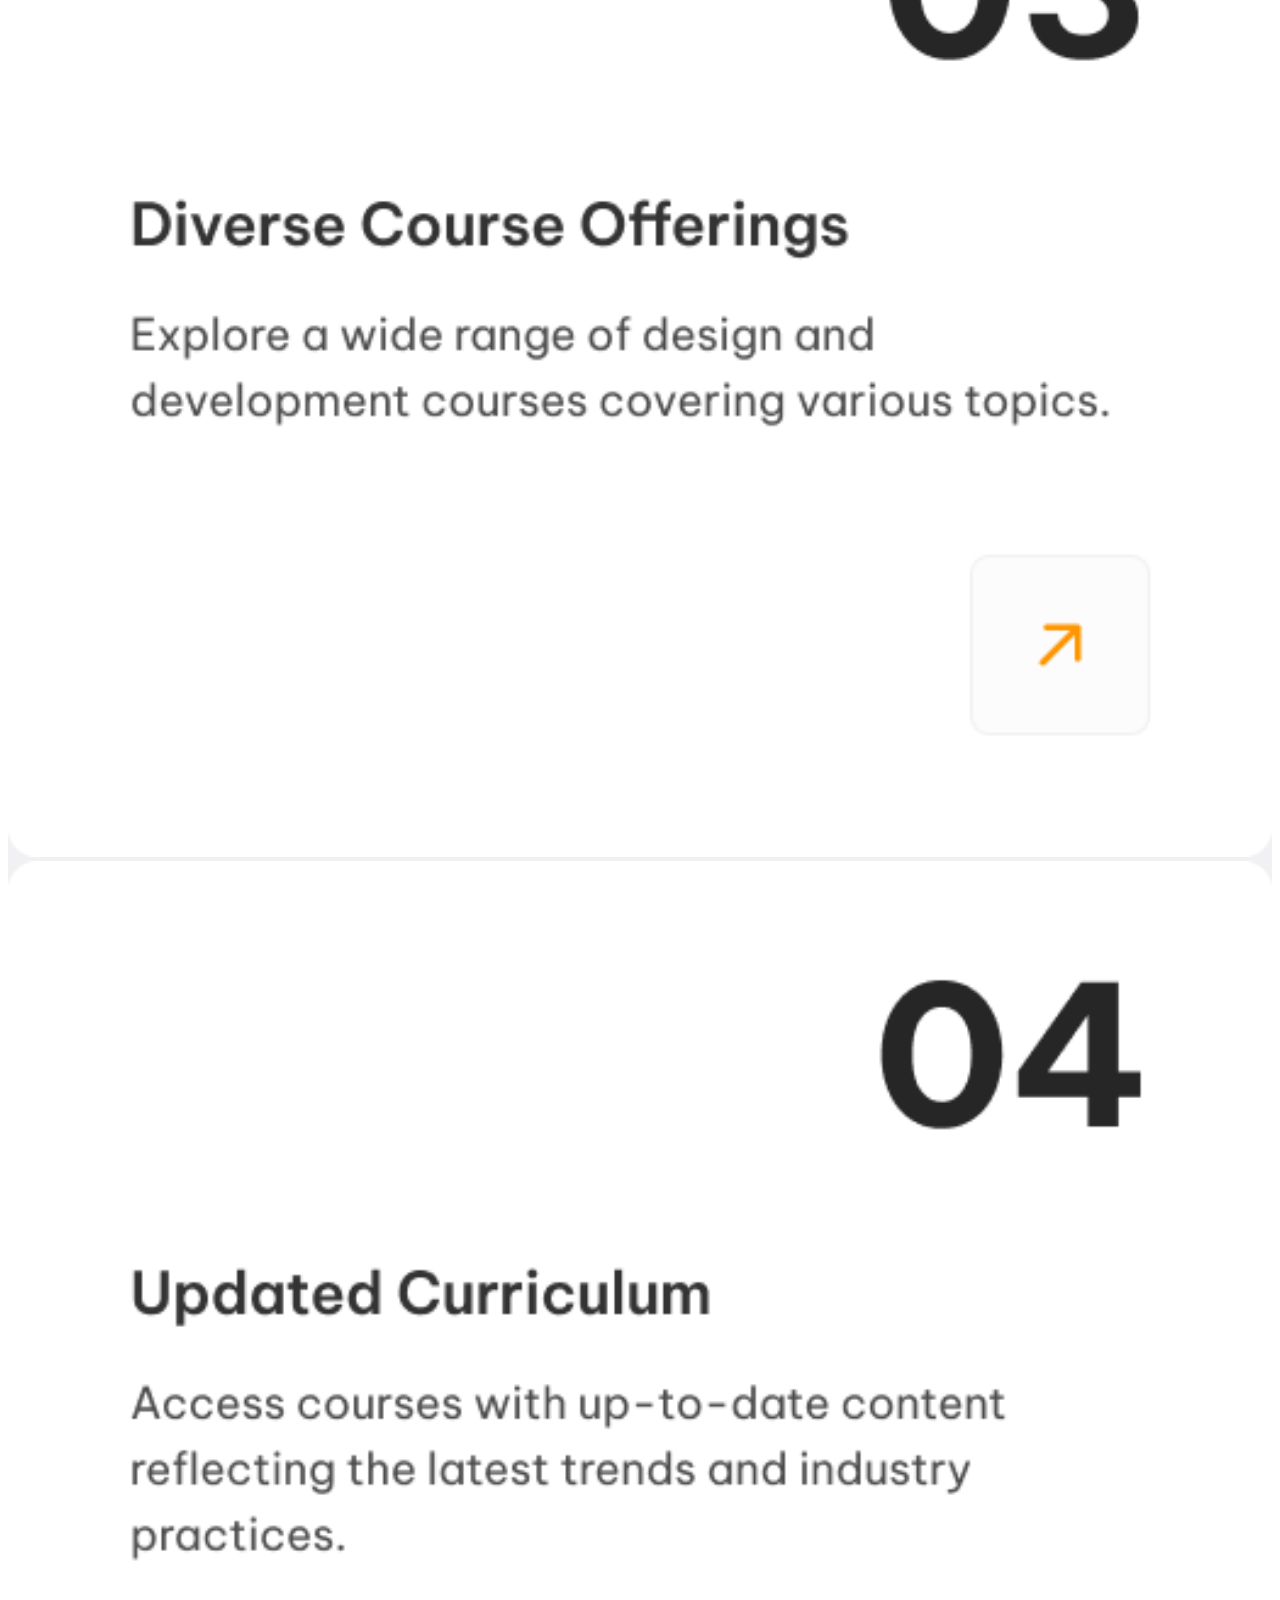
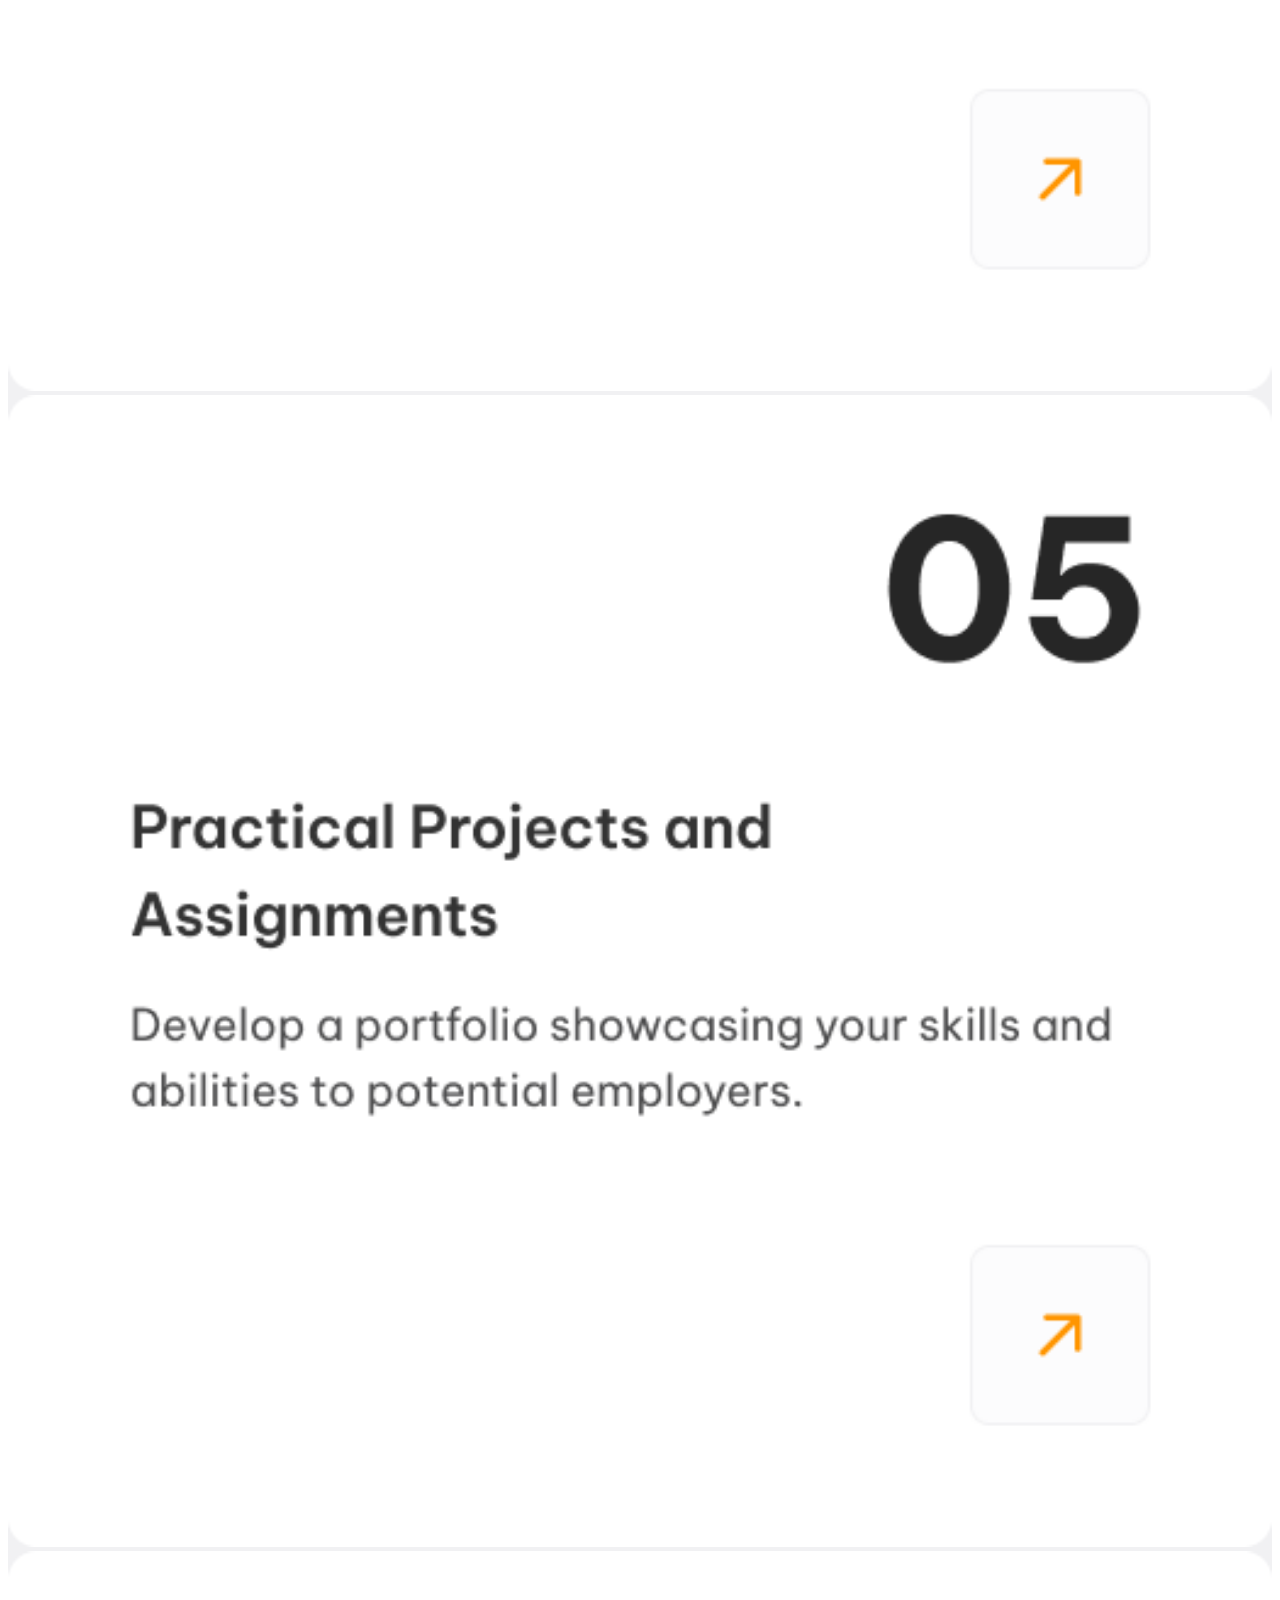
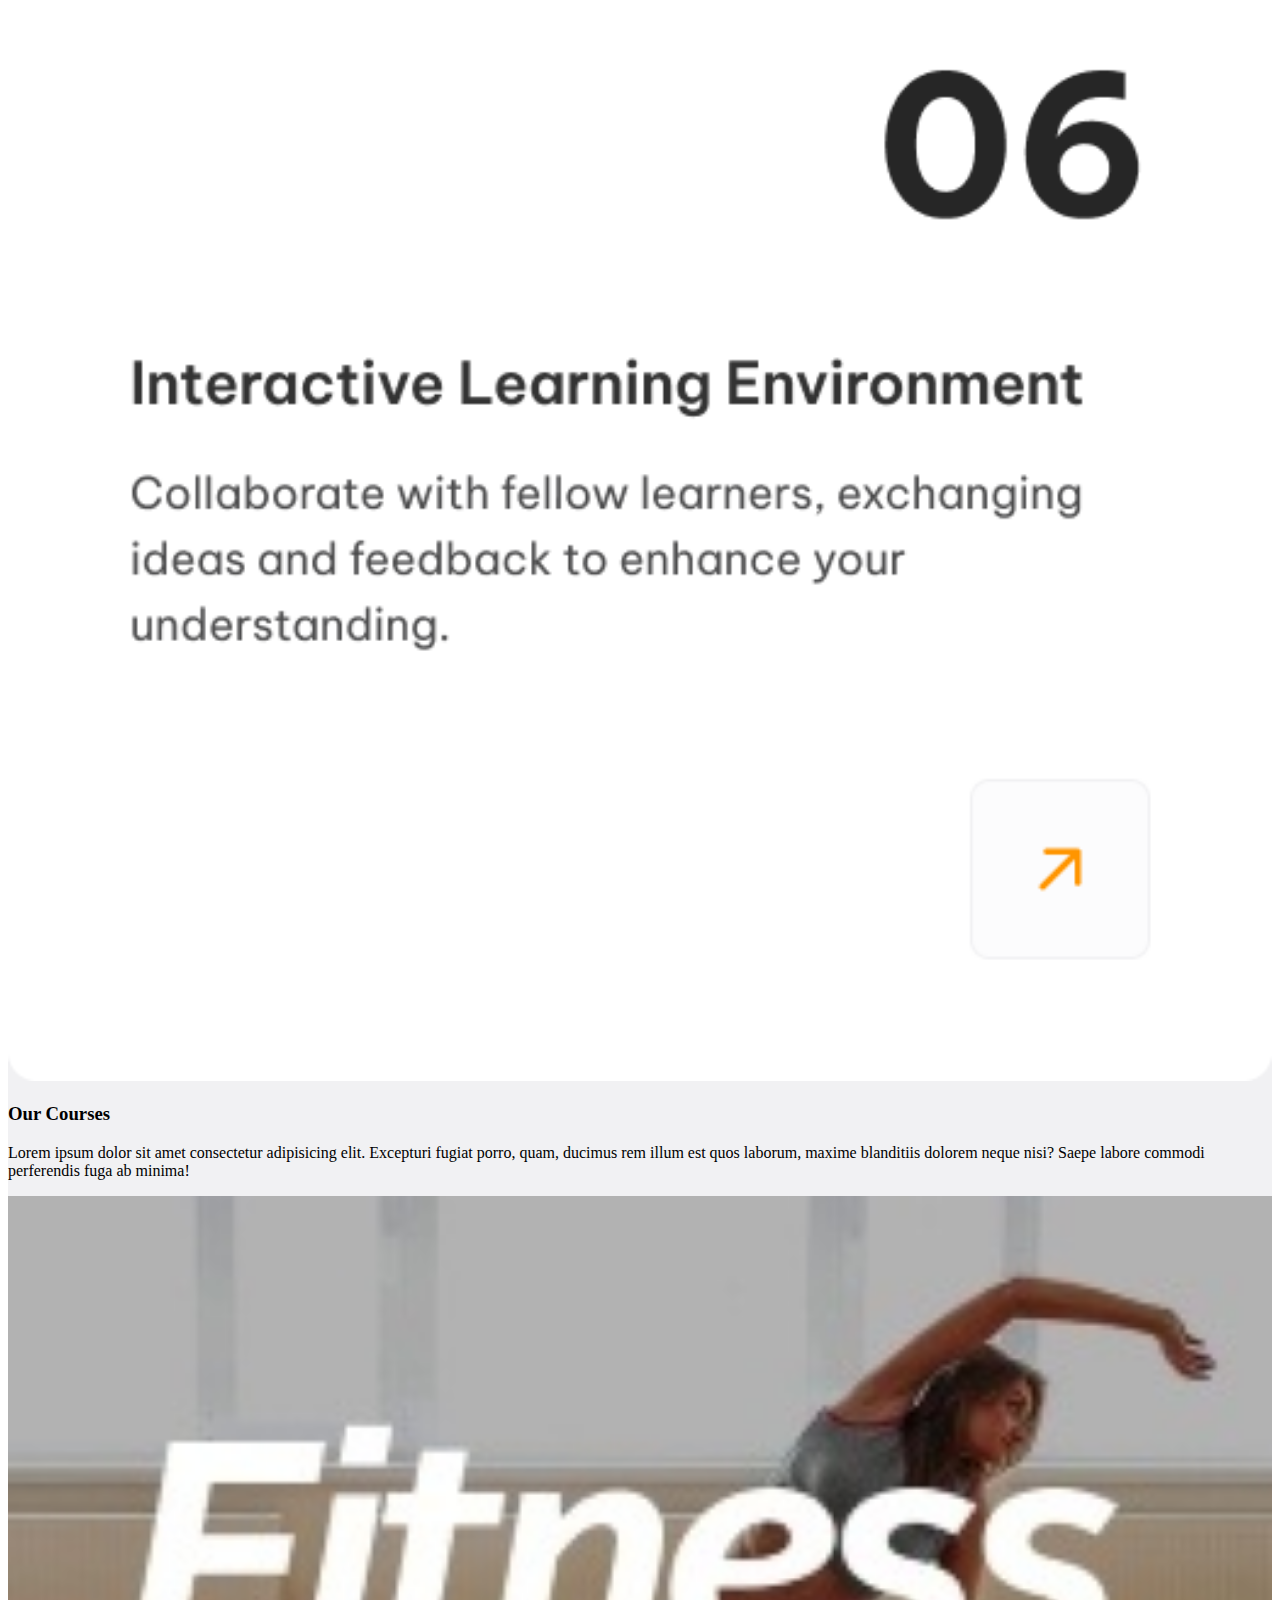
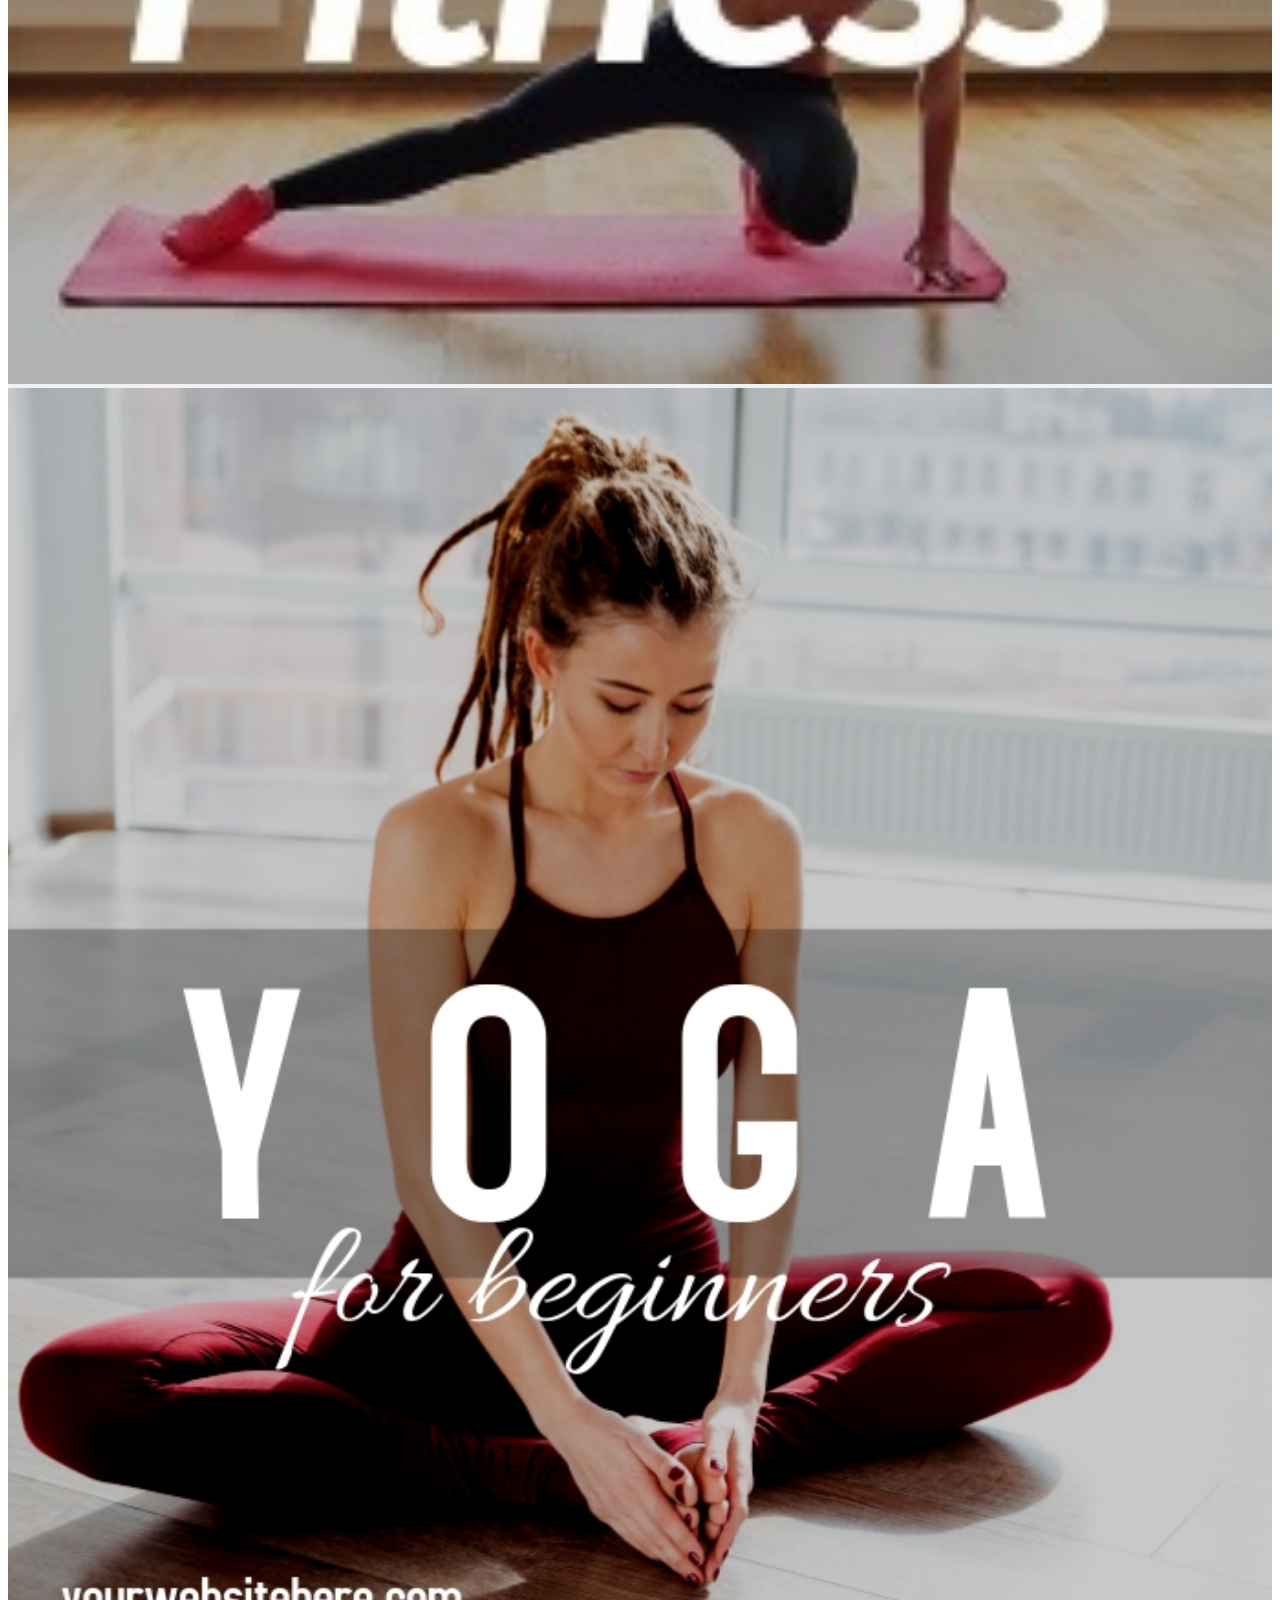
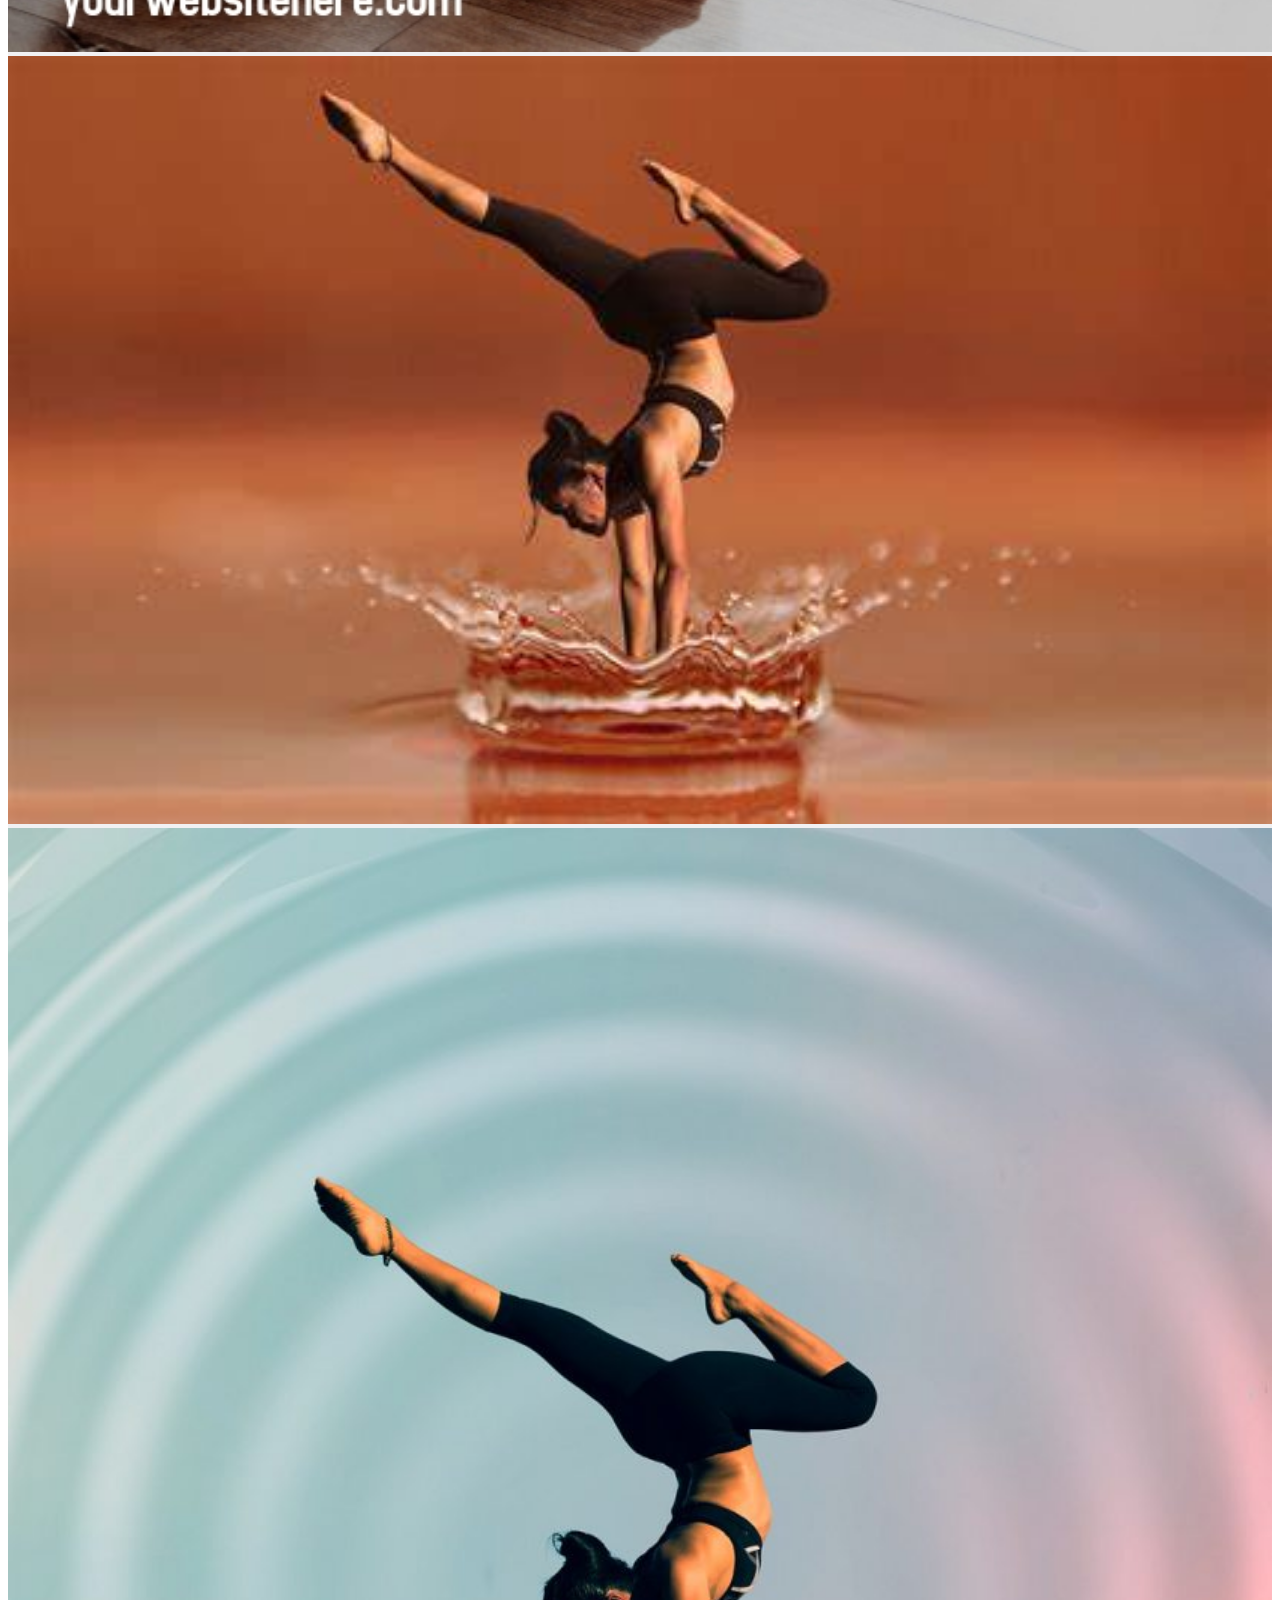
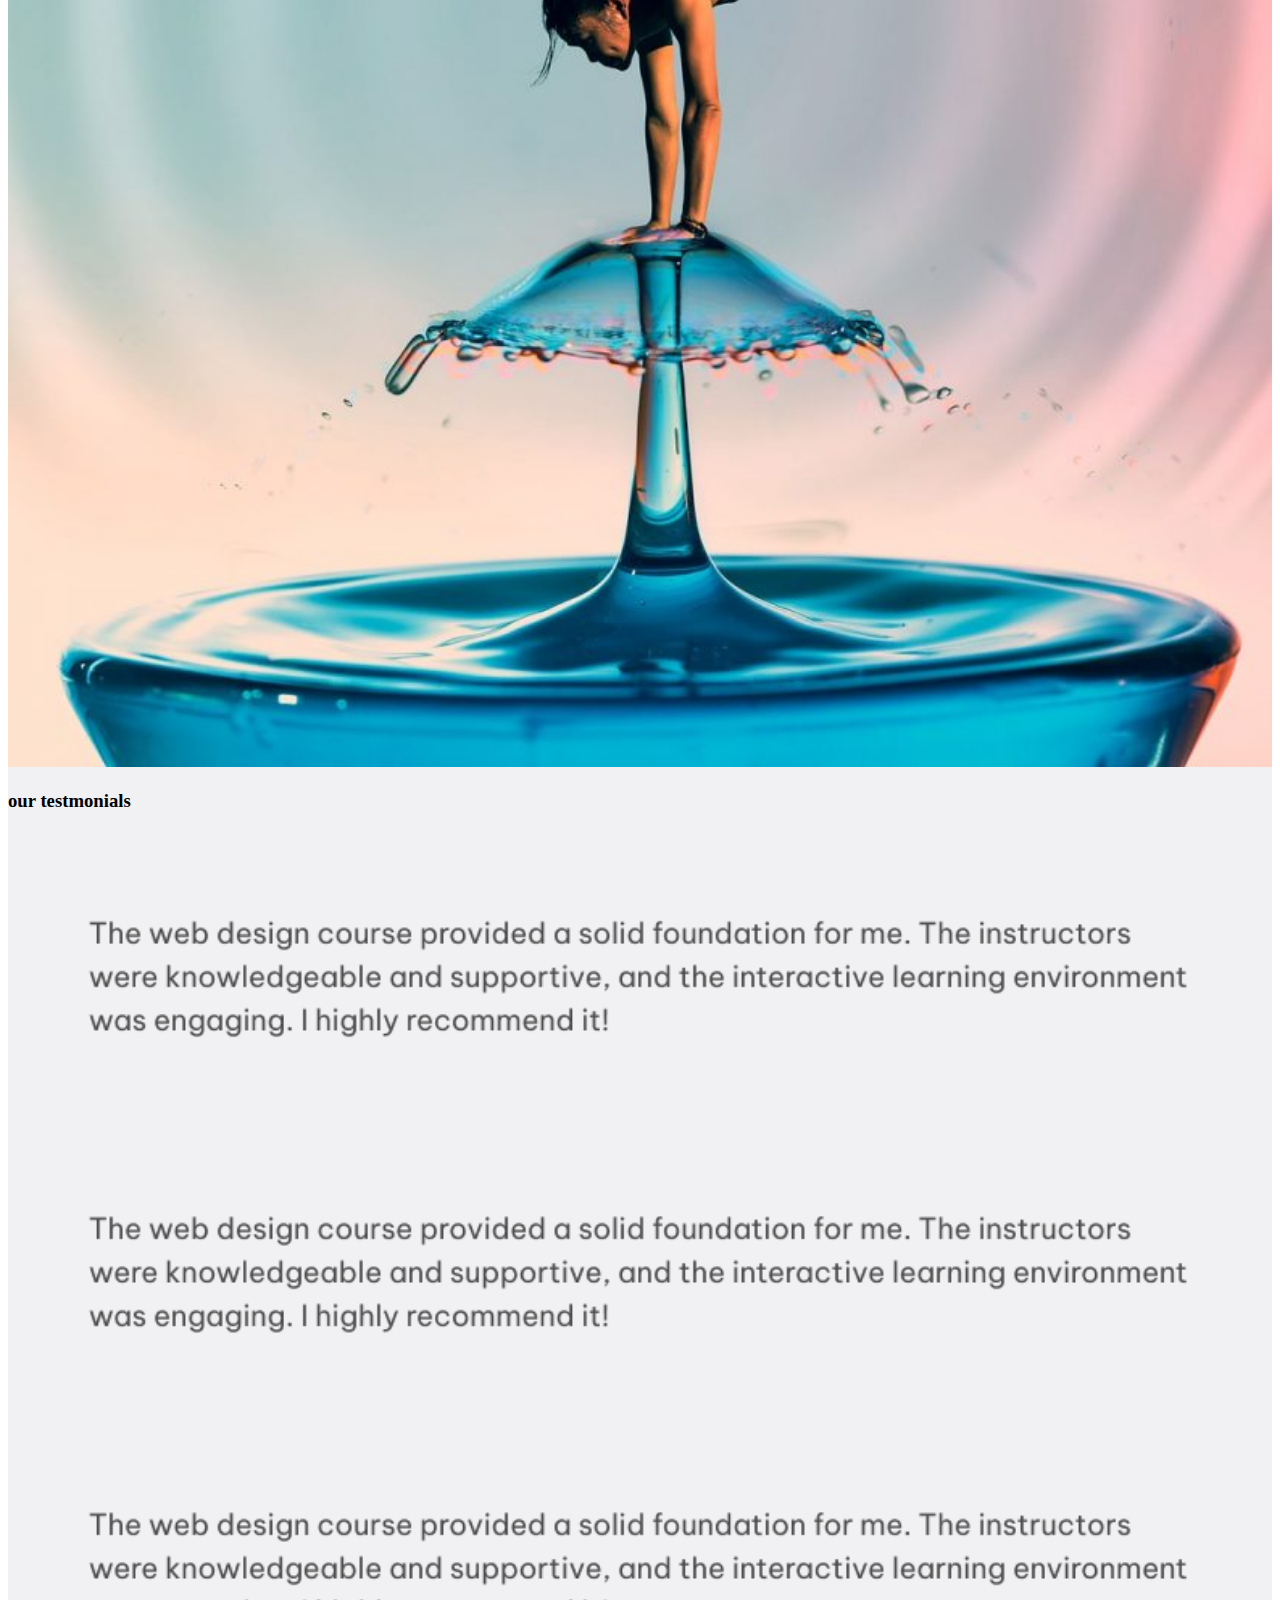
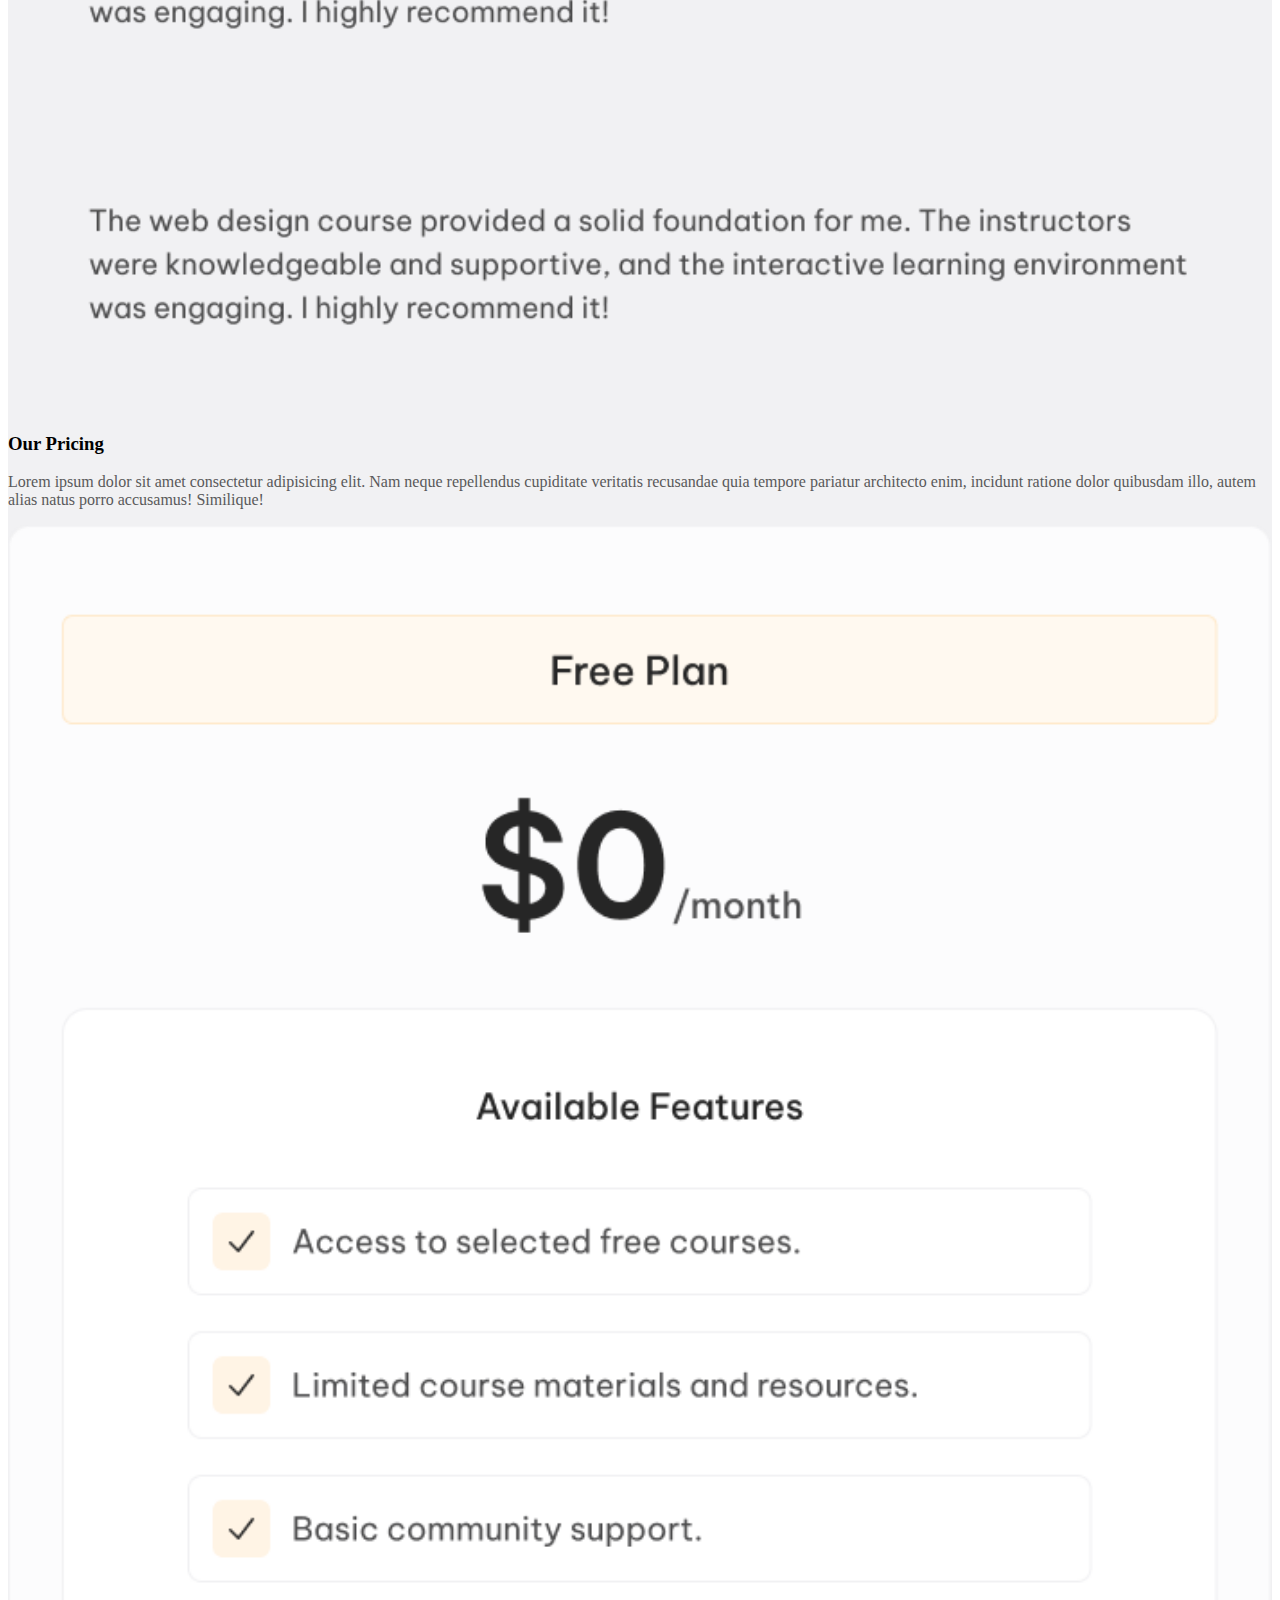
==== commit b58ba6bf: "inital mm" ====
--- a/onlineclass.html
+++ b/onlineclass.html
@@ -18,13 +18,13 @@
 
 </head>
 
-
-  <div class="row">
-    <img src="./gallery/gallery2/Top Banner.png" alt="">
-  </div>
-  <nav class="navbar navbar-expand-lg bg-body-tertiary ">
-    <div class="container-fluid ">
-      <a class="navbar-brand ms-5 " href="#"></a>
+<body class="container">
+  <div class="row row55">
+    <img class="gg" src="./gallery/gallery2/Top Banner.png" alt="">
+  </div>
+  <nav class="navbar navbar-expand-lg bg-body-tertiary ff">
+    <div class="container-fluid">
+      <a class="navbar-brand ms-5  " href="#"></a>
       <button class="navbar-toggler" type="button" data-bs-toggle="collapse" data-bs-target="#navbarSupportedContent"
         aria-controls="navbarSupportedContent" aria-expanded="false" aria-label="Toggle navigation">
         <span class="navbar-toggler-icon"></span>
@@ -68,16 +68,22 @@
       </div>
     </div>
   </nav>
-  <div class="row row1">
+  <!-- <div class="row row1">
     <div class="col-lg-12 cc mt-5">
       <img class="pic1" src="./gallery/gallery2/Trends-Image-Design-1.jpg" alt="">
 
     </div>
-  </div>
+  </div> -->
   <div class="container a1">
+    <div class="row row1">
+      <div class="col-lg-12 cc mt-5">
+        <img class="pic1" src="./gallery/gallery2/Trends-Image-Design-1.jpg" alt="">
+  
+      </div>
+    </div>
     <div class="row row2 mt-2">
       <div class="col-lg-2">
-        <img src="./gallery/gallery2/Card.png" alt="">
+        <img  src="./gallery/gallery2/Card.png" alt="">
       </div>
       <div class="col-lg-2">
         <img src="./gallery/gallery2/Card (1).png" alt="">
@@ -95,14 +101,20 @@
         <img src="./gallery/gallery2/Card (5).png" alt="">
       </div>
     </div>
-  </div>
-  <!-- <div class="container a3"> -->
     <div class="row row3">
       <div class="col-lg-12 ct mt-3">
         <img class="pic1" src="./gallery/gallery2/OIP.jpg" alt="">
   
       </div>
     </div>
+  </div>
+  <!-- <div class="container a3"> -->
+    <!-- <div class="row row3">
+      <div class="col-lg-12 ct mt-3">
+        <img class="pic1" src="./gallery/gallery2/OIP.jpg" alt="">
+  
+      </div>
+    </div> -->
   <!-- </div> -->
   <div class="container a2">
     
--- a/onlineclass.css
+++ b/onlineclass.css
@@ -1,18 +1,31 @@
 .pic1{
-    width:50%;
+    width:100%;
 }
 .cc{
-    text-align: center;
+    /* text-align: center; */
+    width: 100%;
 }
 .row1{
     background: var(--White-97, #F7F7F8);
+    width: 100%;
 }
 .a1{
     background: var(--White-97, #eaeaee);
+    width: 100%;
 
+}
+.gg{
+    width:100%;
+}
+.row55{
+    width:100%;
+}
+.ff{
+    width:100%;
 }
 .row2{
     /* background-color: #F7F7F8; */
+    width: 100%;
     text-align: center;
     border-radius: 12px;
 border: 1px solid var(--White-95, #F1F1F3);
@@ -22,7 +35,7 @@
     background-color: #F1F1F3;
 }
 .phto{
-  width: 125%;
+  width: 100%;
 }
 .phto2{
     width: 100%;
@@ -38,9 +51,11 @@
 }
 .ct{
     text-align: center;
+    width: 100%;
 }
 .row3{
     /* color: #3c3c3c; */
     background-color: #59595A;
+    width: 100%;
 
 }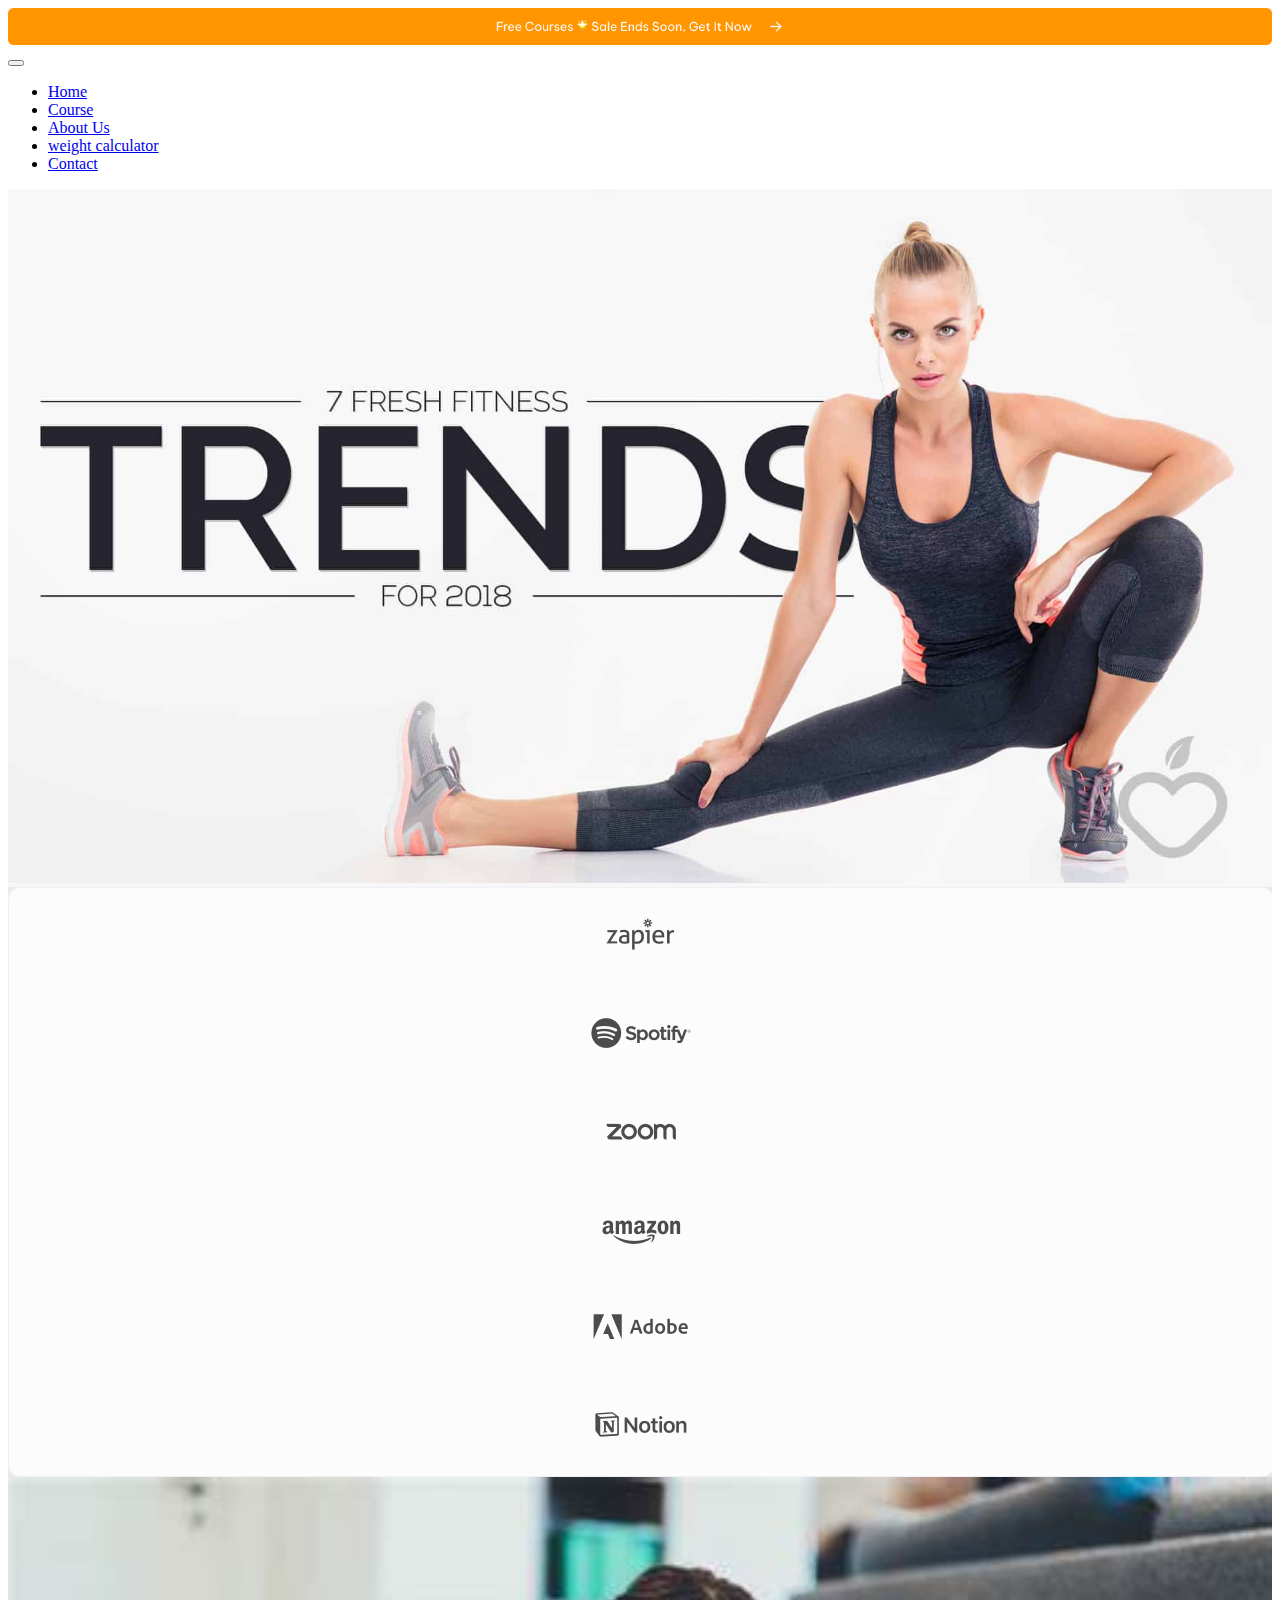
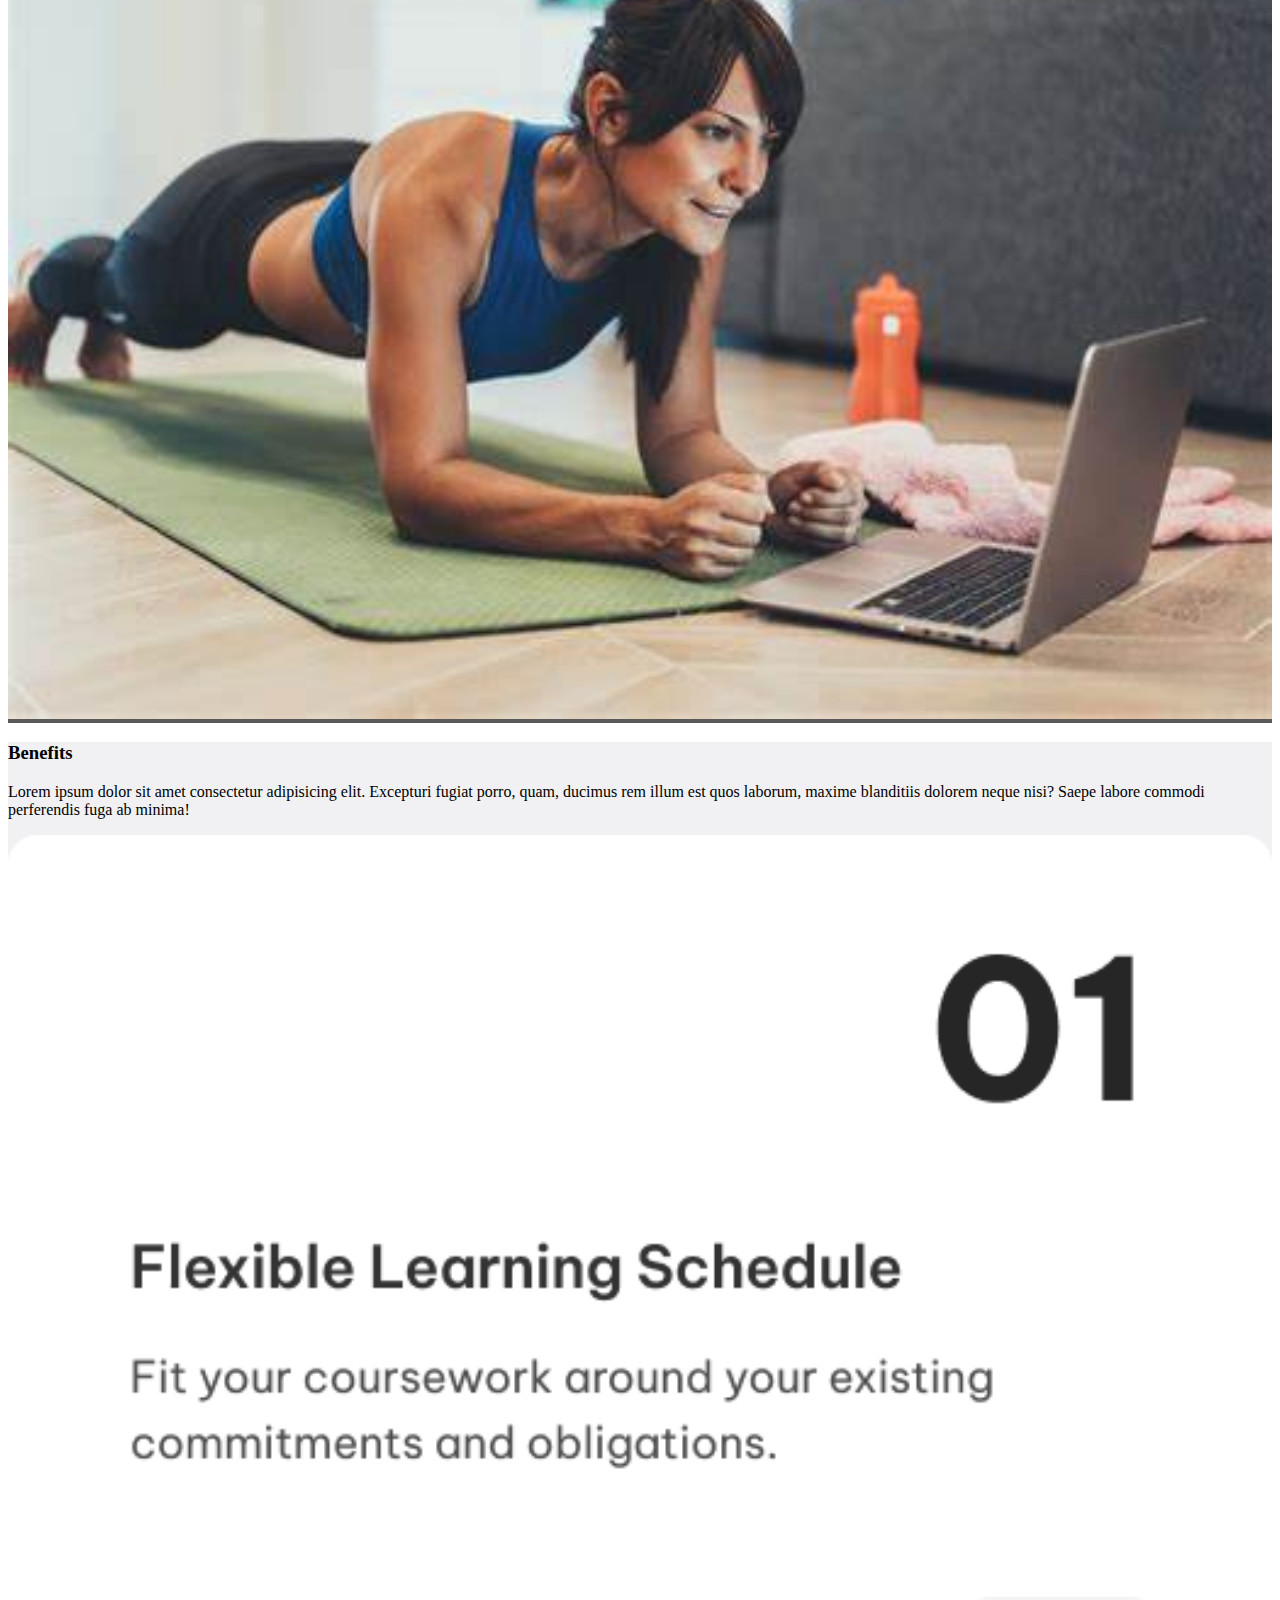
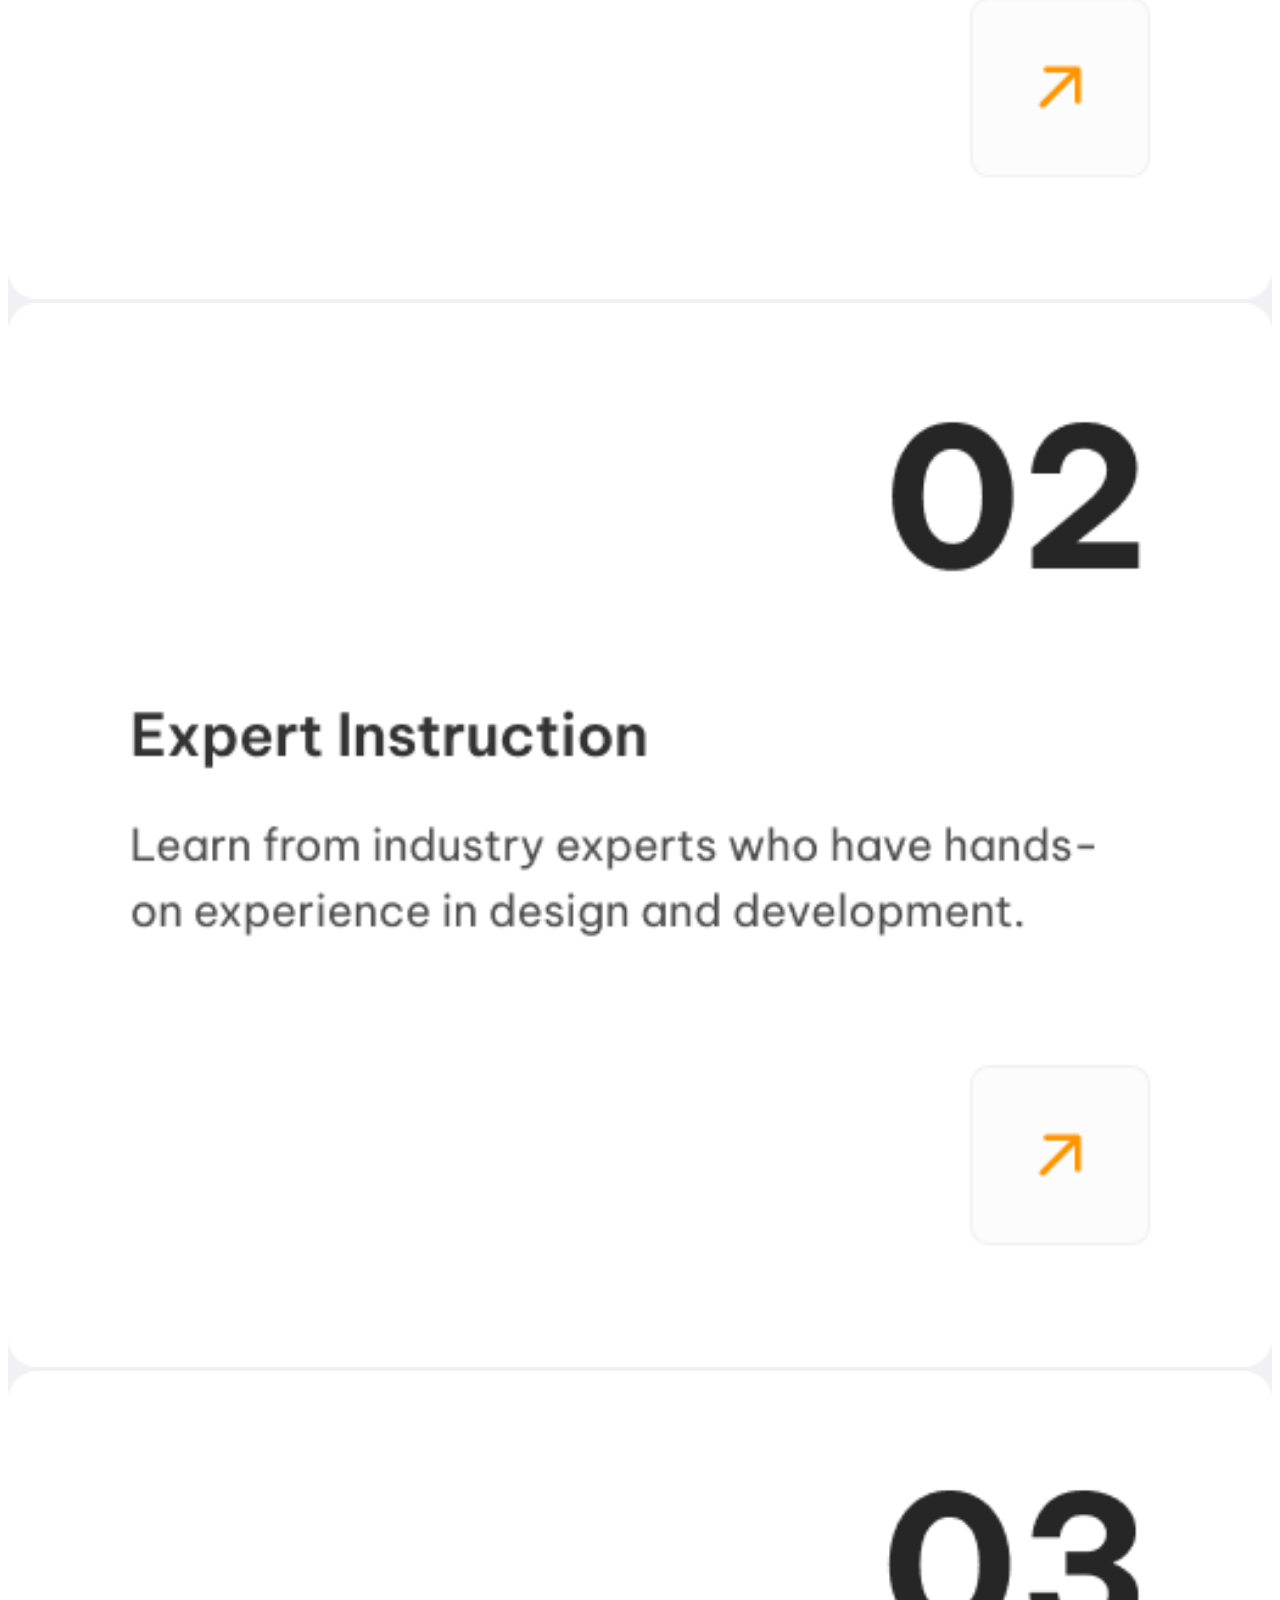
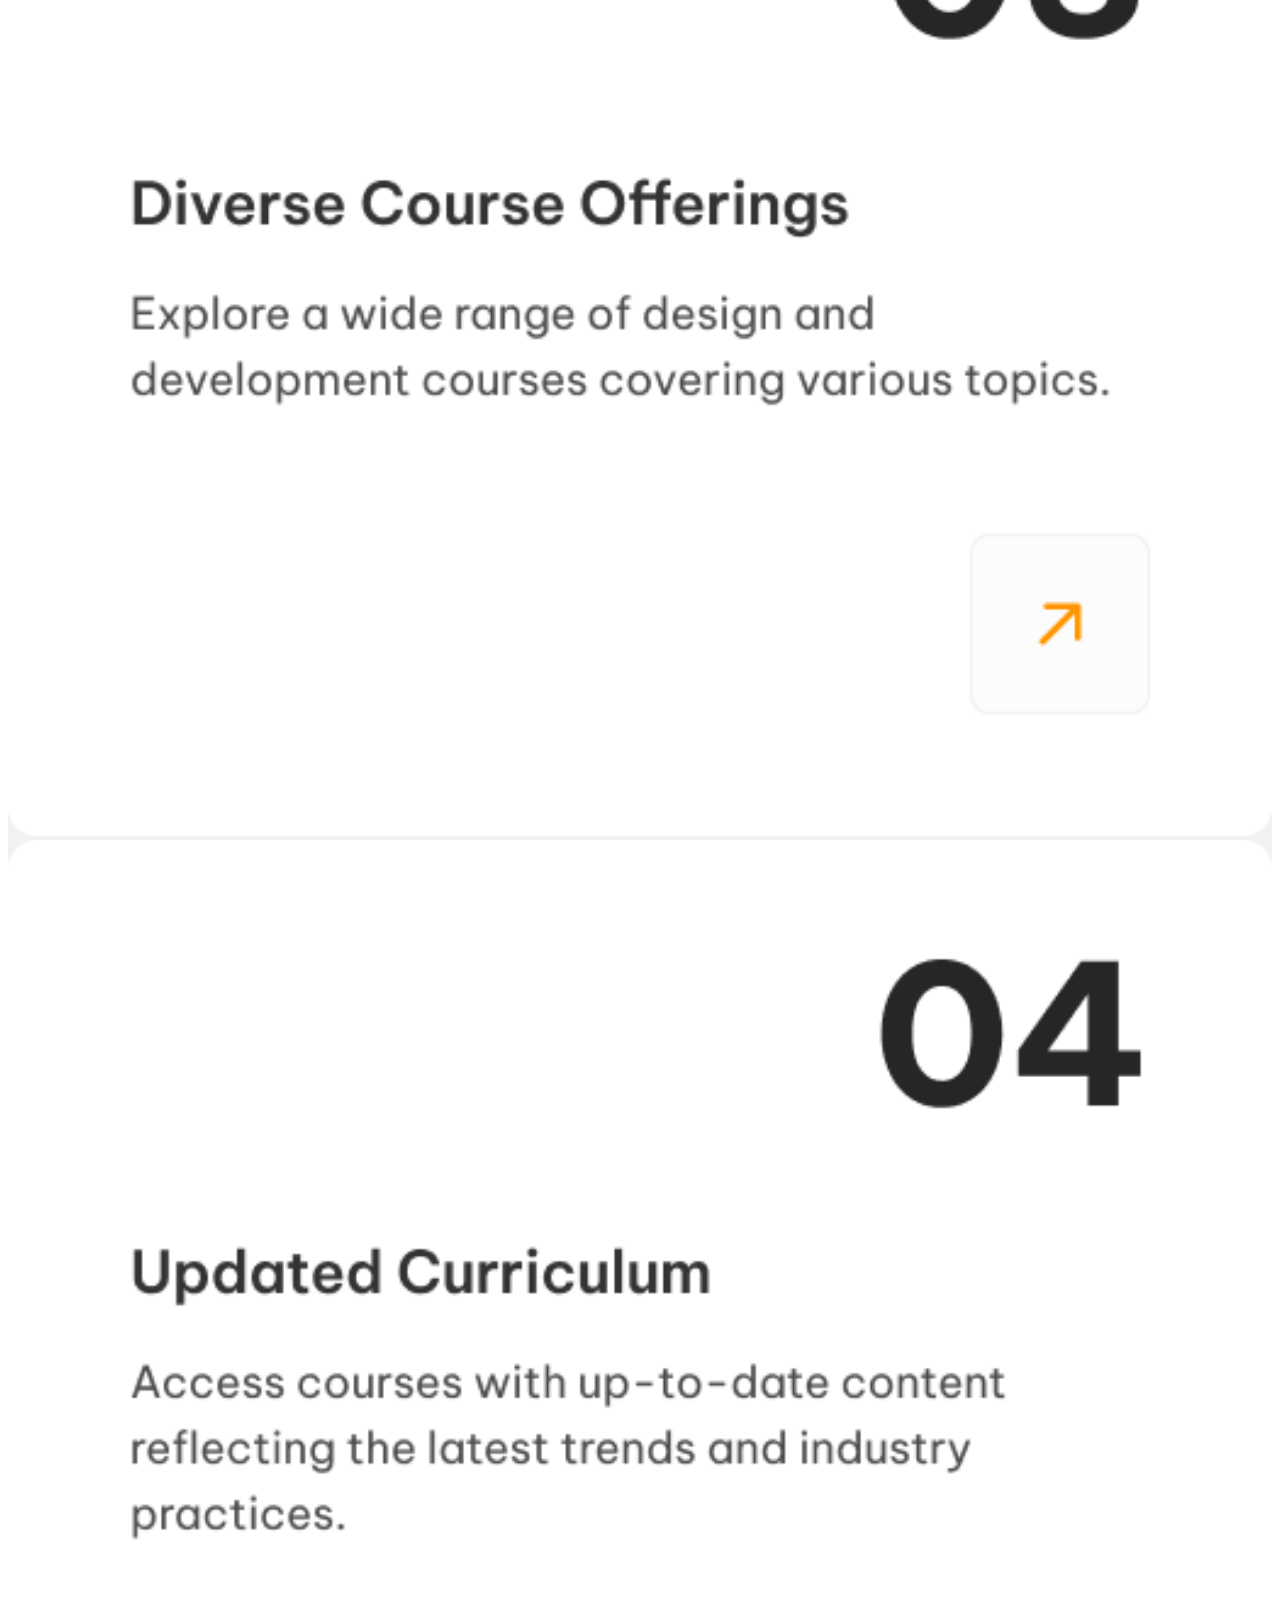
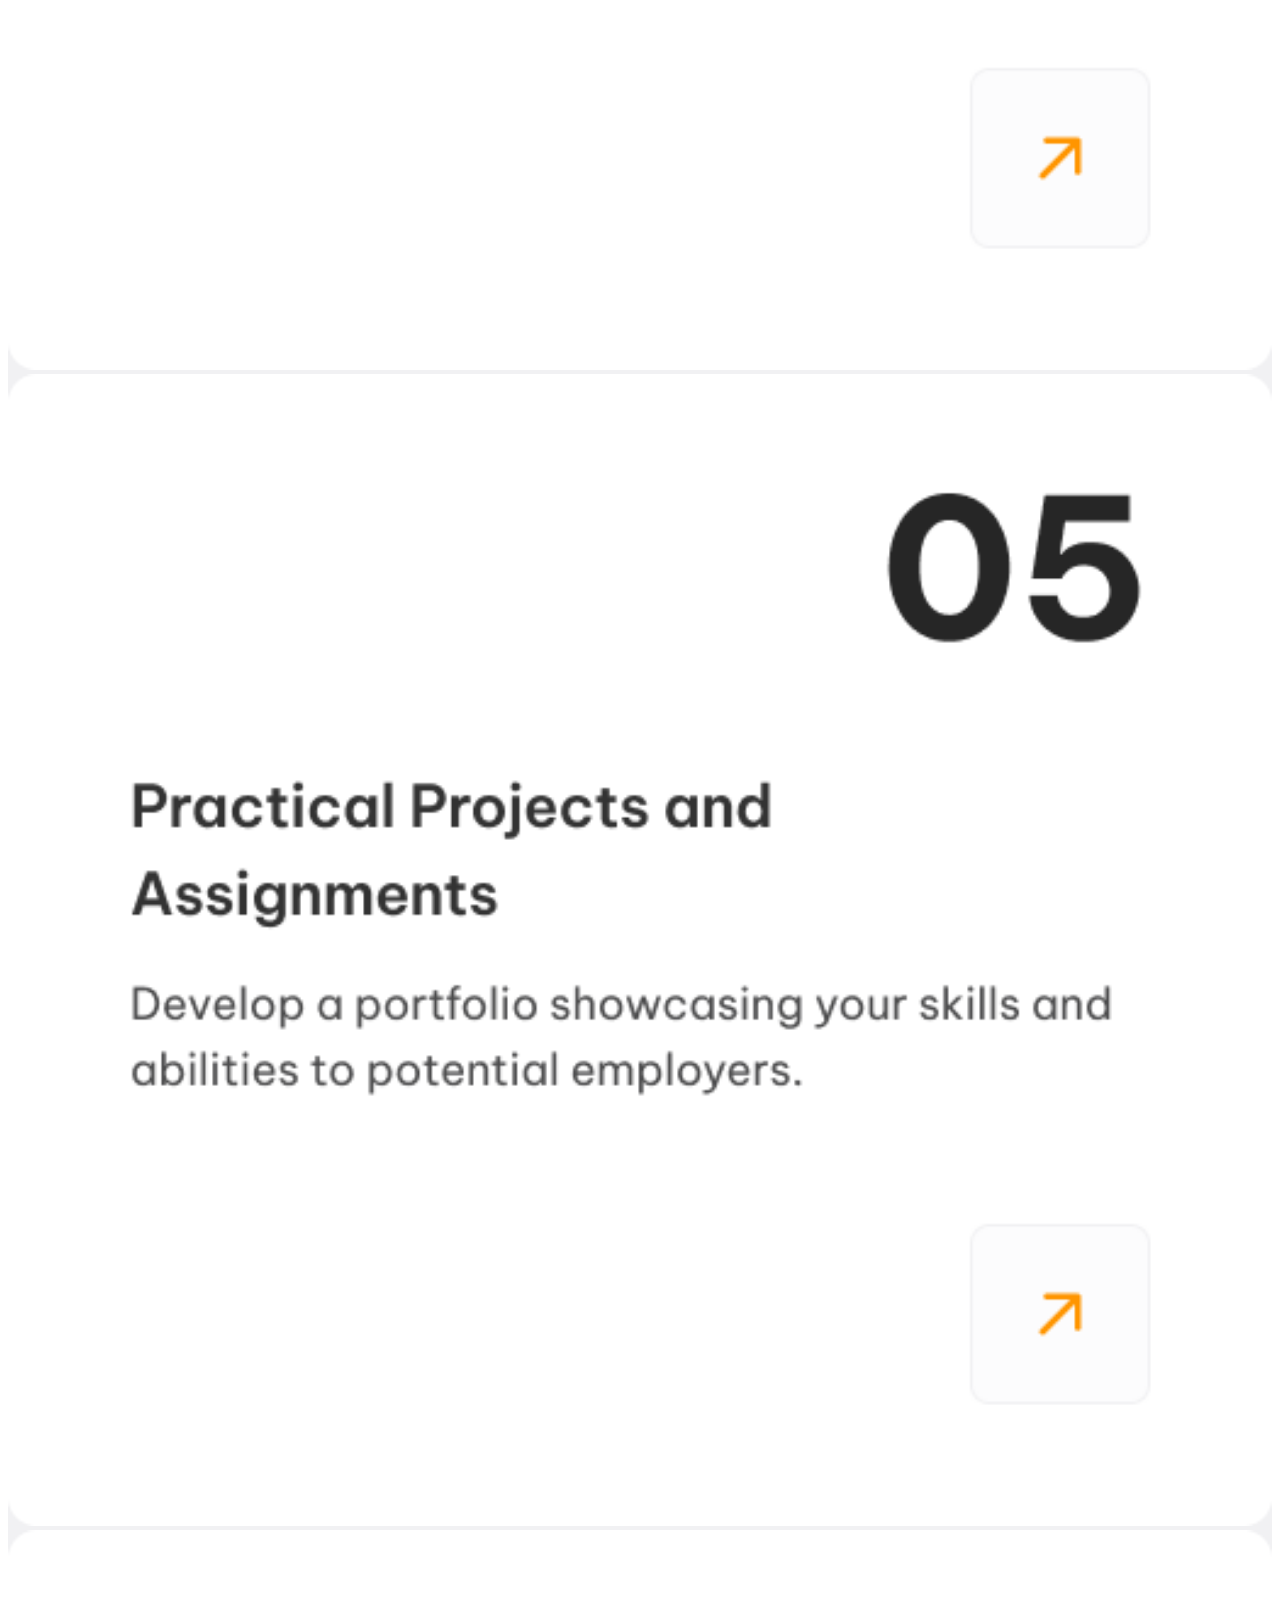
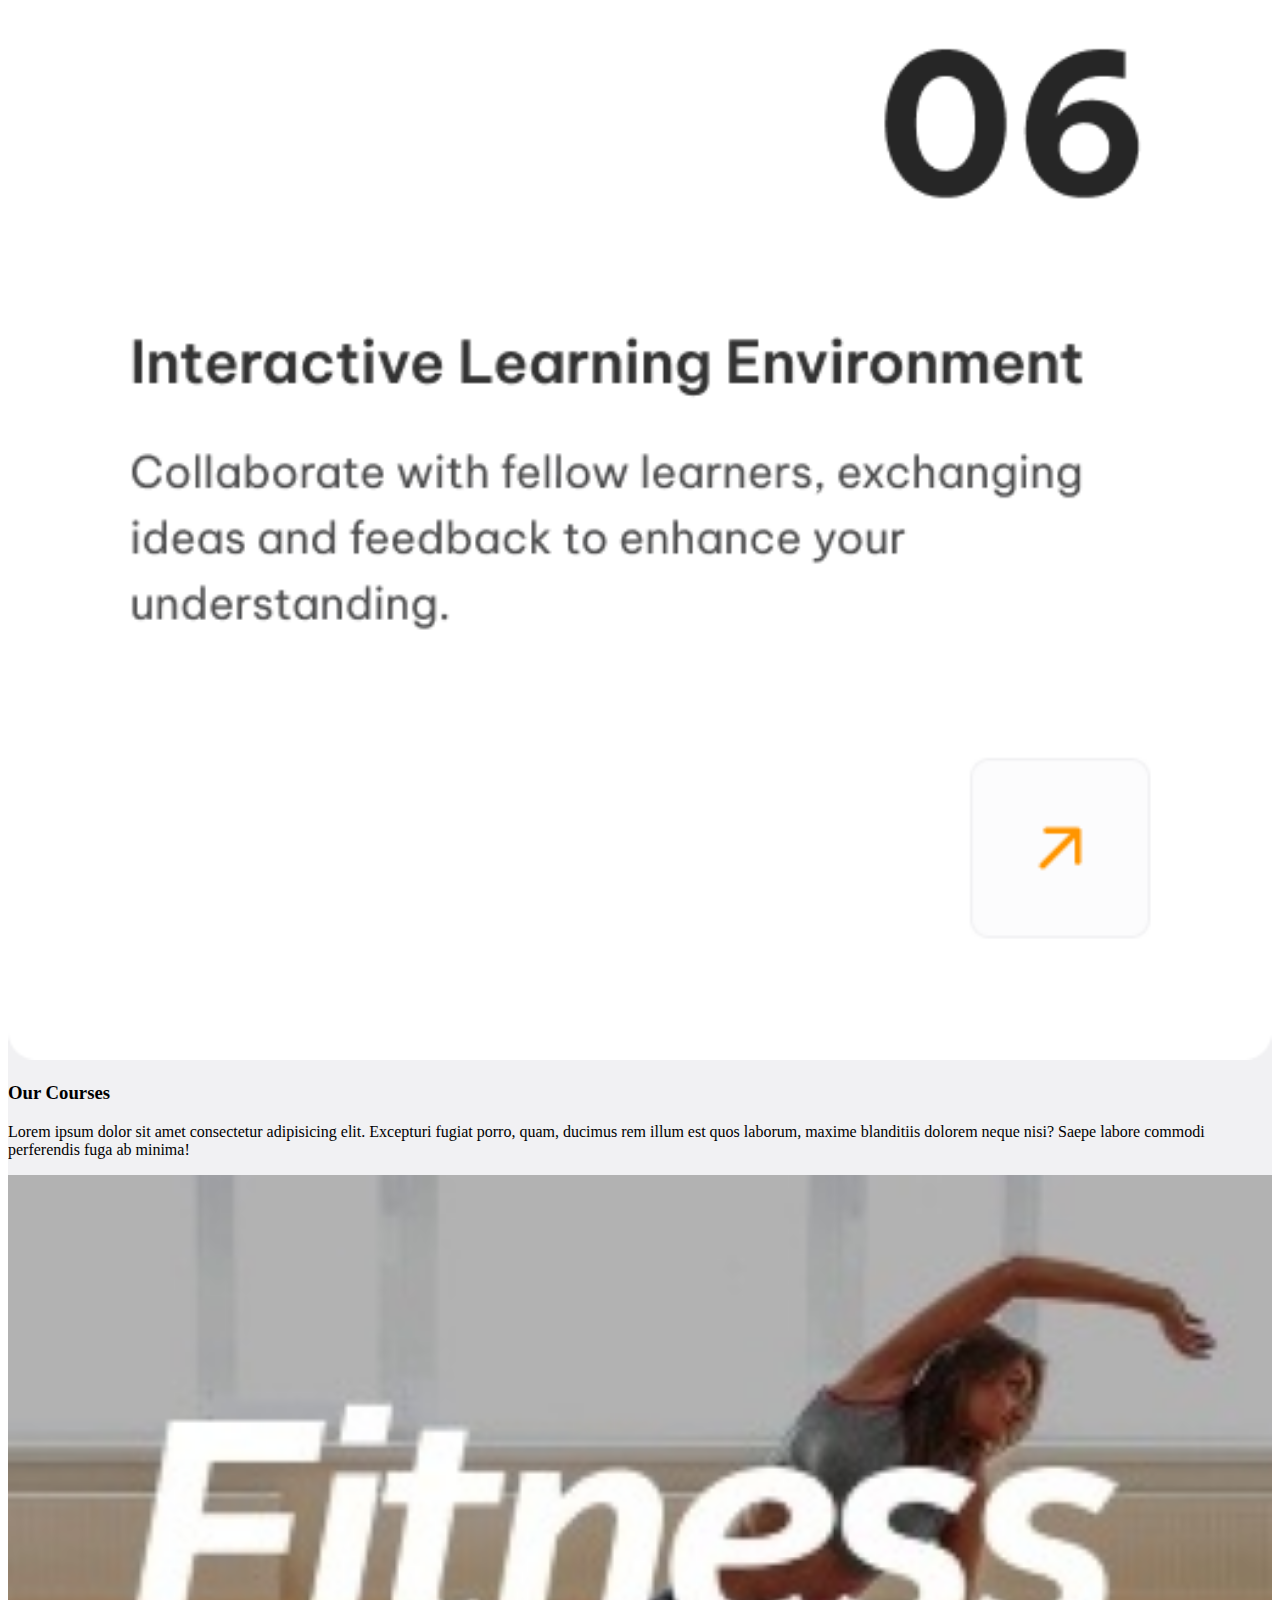
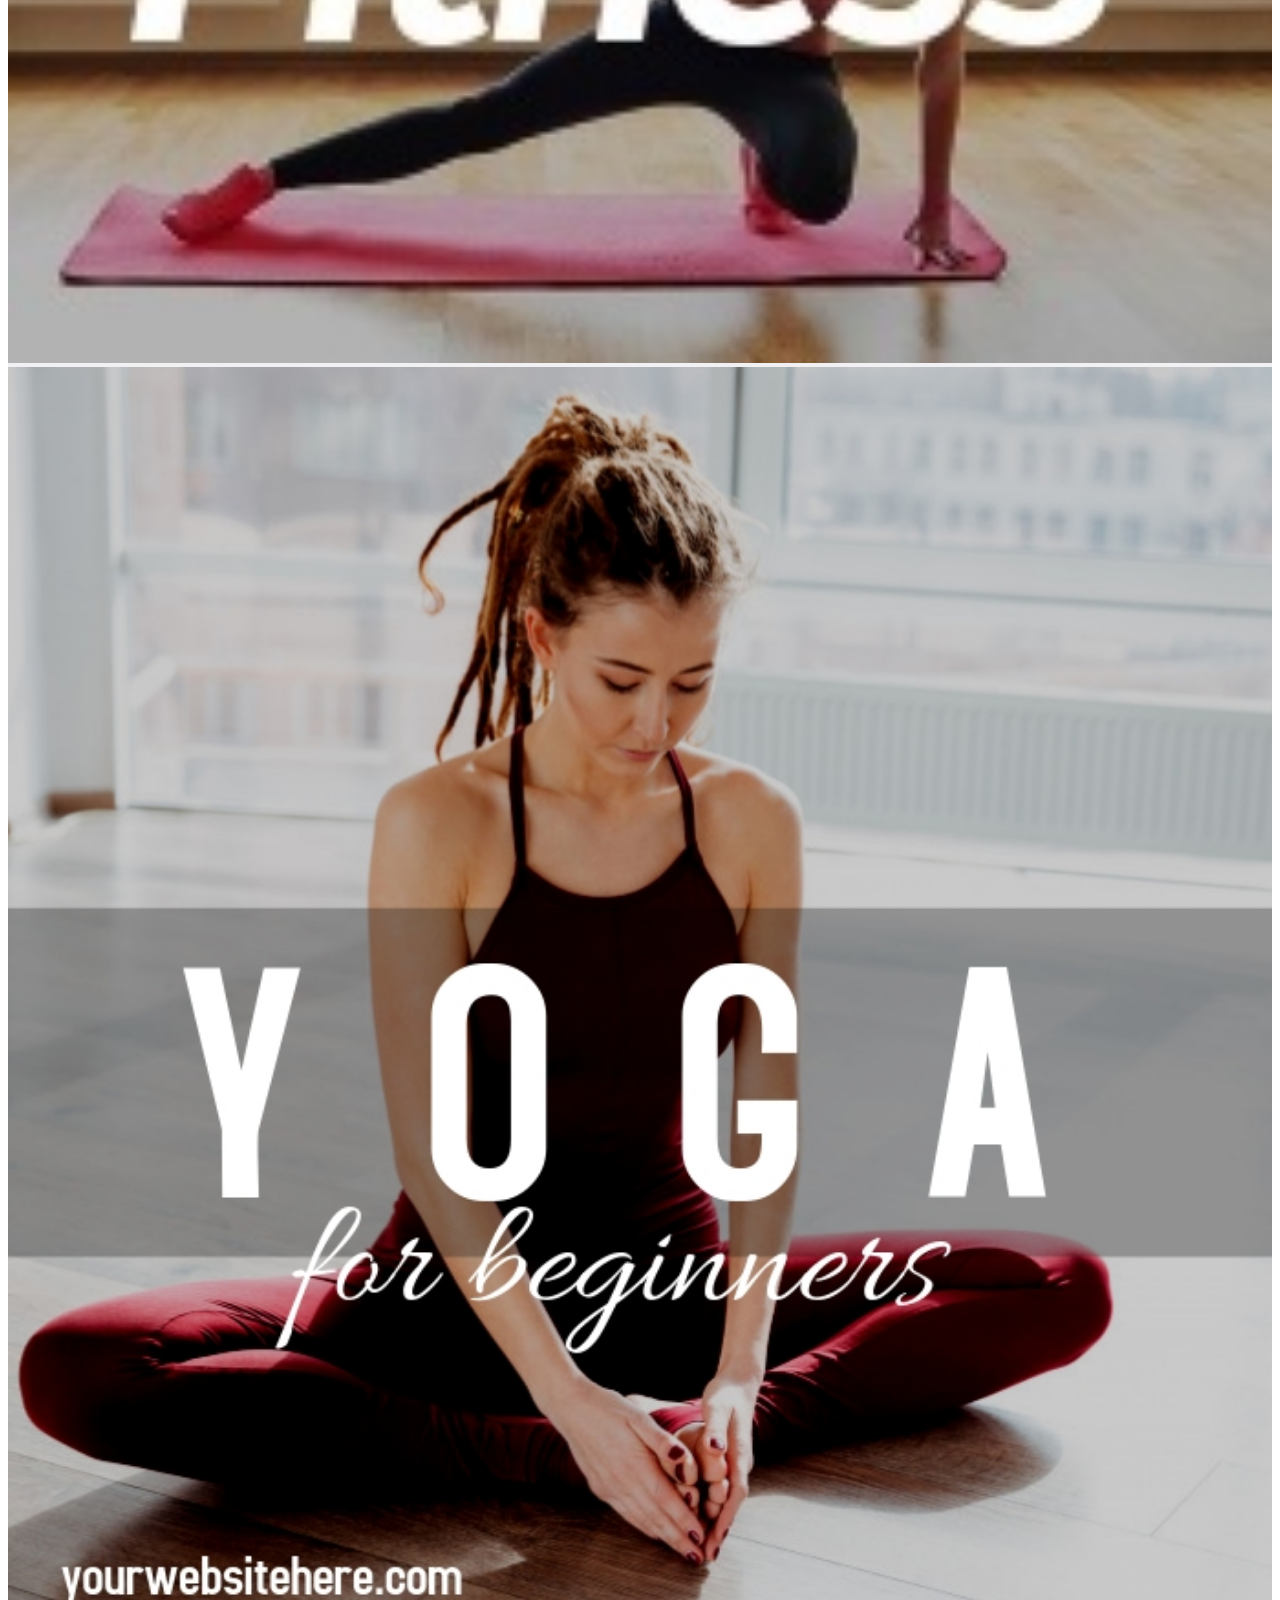
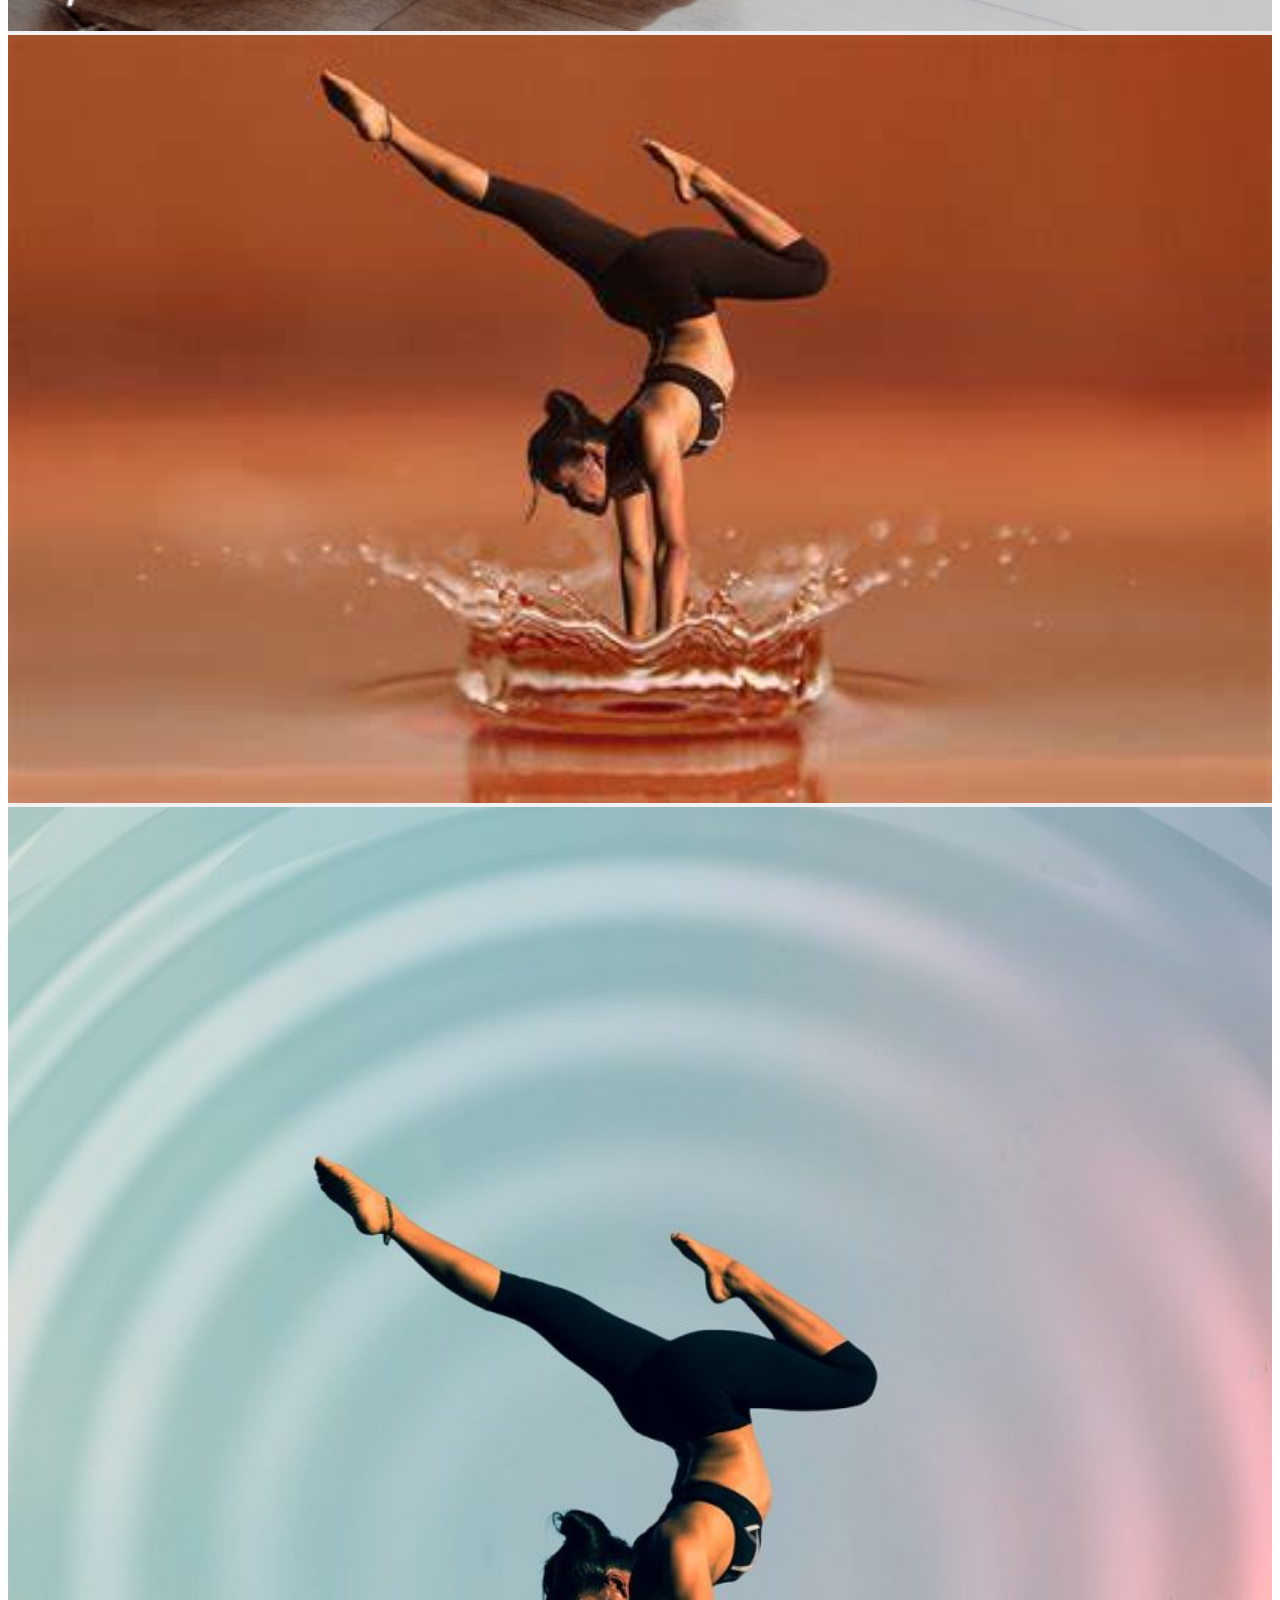
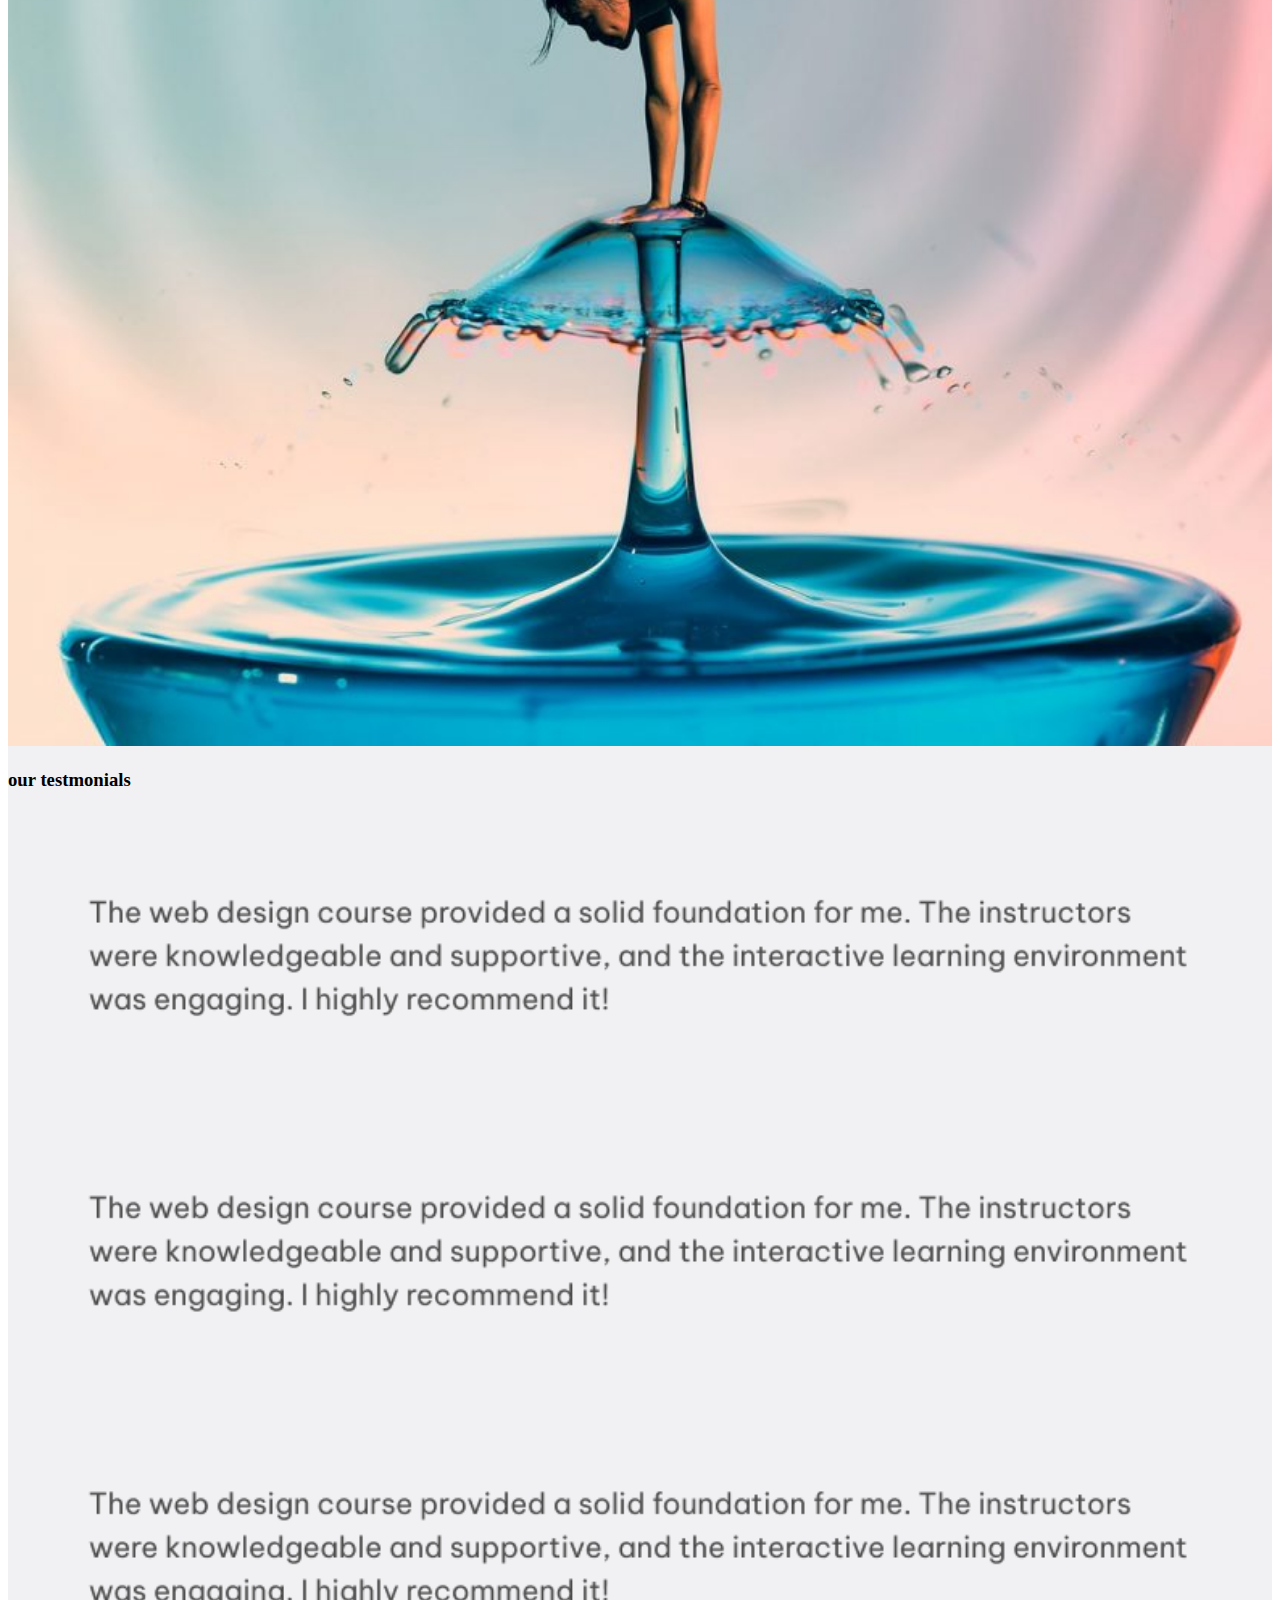
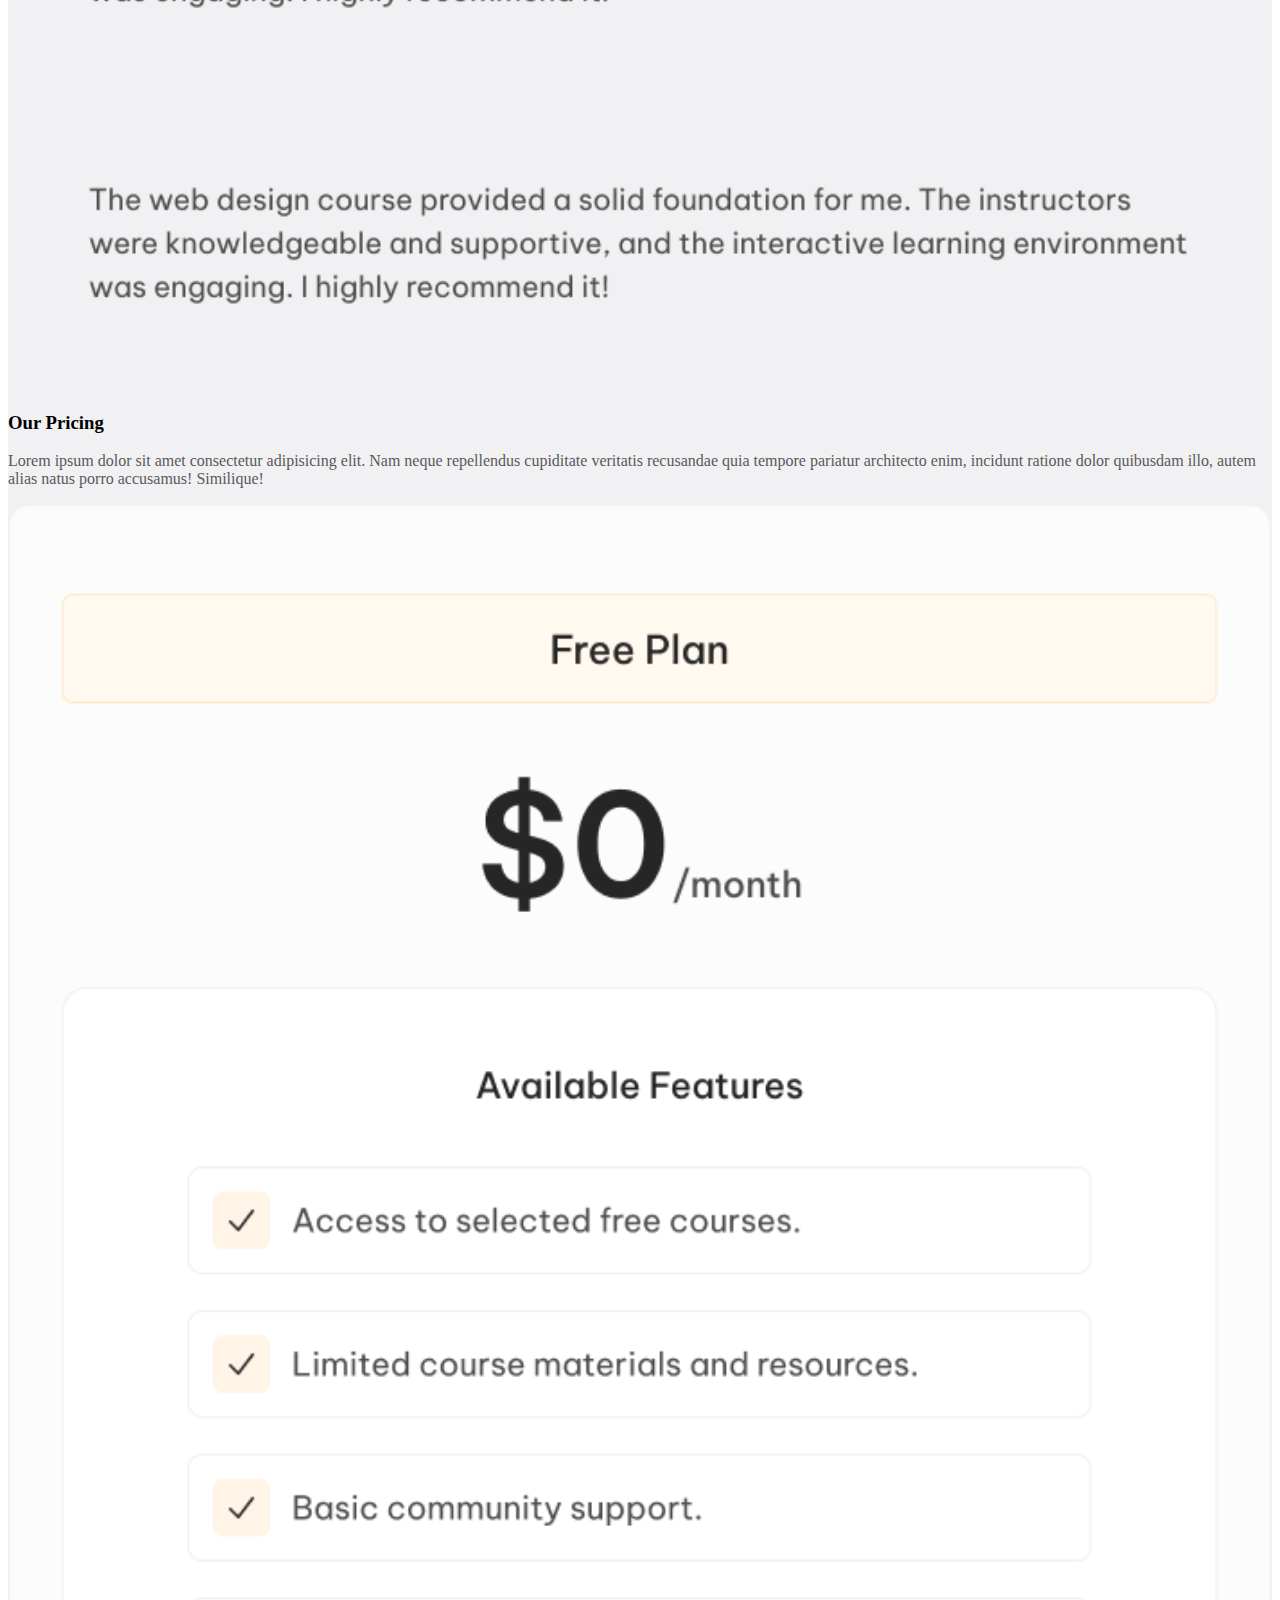
==== commit ae76f18b: "inital mm nnmmm" ====
--- a/onlineclass.html
+++ b/onlineclass.html
@@ -18,13 +18,15 @@
 
 </head>
 
-<body class="container">
-  <div class="row row55">
-    <img class="gg" src="./gallery/gallery2/Top Banner.png" alt="">
-  </div>
-  <nav class="navbar navbar-expand-lg bg-body-tertiary ff">
-    <div class="container-fluid">
-      <a class="navbar-brand ms-5  " href="#"></a>
+<body>
+ <div class="bb">
+  <div class="container">
+    <div class="row row55">
+      <img class="gg" src="./gallery/gallery2/Top Banner.png" alt="">
+    </div>
+    <nav class="navbar navbar-expand-lg bg-body-tertiary ">
+    <div class="container">
+      <a class="navbar-brand ms-5 " href="#"></a>
       <button class="navbar-toggler" type="button" data-bs-toggle="collapse" data-bs-target="#navbarSupportedContent"
         aria-controls="navbarSupportedContent" aria-expanded="false" aria-label="Toggle navigation">
         <span class="navbar-toggler-icon"></span>
@@ -46,6 +48,31 @@
           <li class="nav-item">
             <a class="nav-link active" href="./onlinecontact.html">Contact</a>
           </li>
+  </div>
+  <!-- <nav class="navbar navbar-expand-lg bg-body-tertiary ">
+    <div class="container">
+      <a class="navbar-brand ms-5 " href="#"></a>
+      <button class="navbar-toggler" type="button" data-bs-toggle="collapse" data-bs-target="#navbarSupportedContent"
+        aria-controls="navbarSupportedContent" aria-expanded="false" aria-label="Toggle navigation">
+        <span class="navbar-toggler-icon"></span>
+      </button>
+      <div class="collapse navbar-collapse" id="navbarSupportedContent">
+        <ul class="navbar-nav me-auto  mb-lg-0">
+          <li class="nav-item">
+            <a class="nav-link active" aria-current="page" href="./onlineclass.html">Home</a>
+          </li>
+          <li class="nav-item">
+            <a class="nav-link active" aria-current="page" href="./onlinecourse.html">Course</a>
+          </li>
+          <li class="nav-item">
+            <a class="nav-link active" href="./onlineabout.html">About Us</a>
+          </li>
+          <li class="nav-item">
+            <a class="nav-link active" href="./onlinecalculator.html">weight calculator</a>
+          </li>
+          <li class="nav-item">
+            <a class="nav-link active" href="./onlinecontact.html">Contact</a>
+          </li> -->
           <!-- <li class="nav-item dropdown">
                 <a class="nav-link dropdown-toggle" href="#" role="button" data-bs-toggle="dropdown" aria-expanded="false">
                   
@@ -61,13 +88,13 @@
                 <a class="nav-link disabled" aria-disabled="true"></a>
               </li> -->
         </ul>
-        <form class="d-flex" role="search">
+        <!-- <form class="d-flex" role="search">
           <input class="form-control me-2" type="search" placeholder="" aria-label="Search">
           <button class="btn btn-outline-success" type="submit">login</button>
         </form>
       </div>
-    </div>
-  </nav>
+    </div> -->
+  </nav> 
   <!-- <div class="row row1">
     <div class="col-lg-12 cc mt-5">
       <img class="pic1" src="./gallery/gallery2/Trends-Image-Design-1.jpg" alt="">
@@ -271,6 +298,7 @@
       </div>
     </div>
   </div>
+ </div>
   </body>
 
 </html>--- a/onlineclass.css
+++ b/onlineclass.css
@@ -45,6 +45,7 @@
 }
 .row17{
     background-color: white;
+    width:100%;
 }
 .hh{
     background-color: white;
@@ -58,4 +59,7 @@
     background-color: #59595A;
     width: 100%;
 
+}
+.bb{
+    overflow-x: hidden;
 }